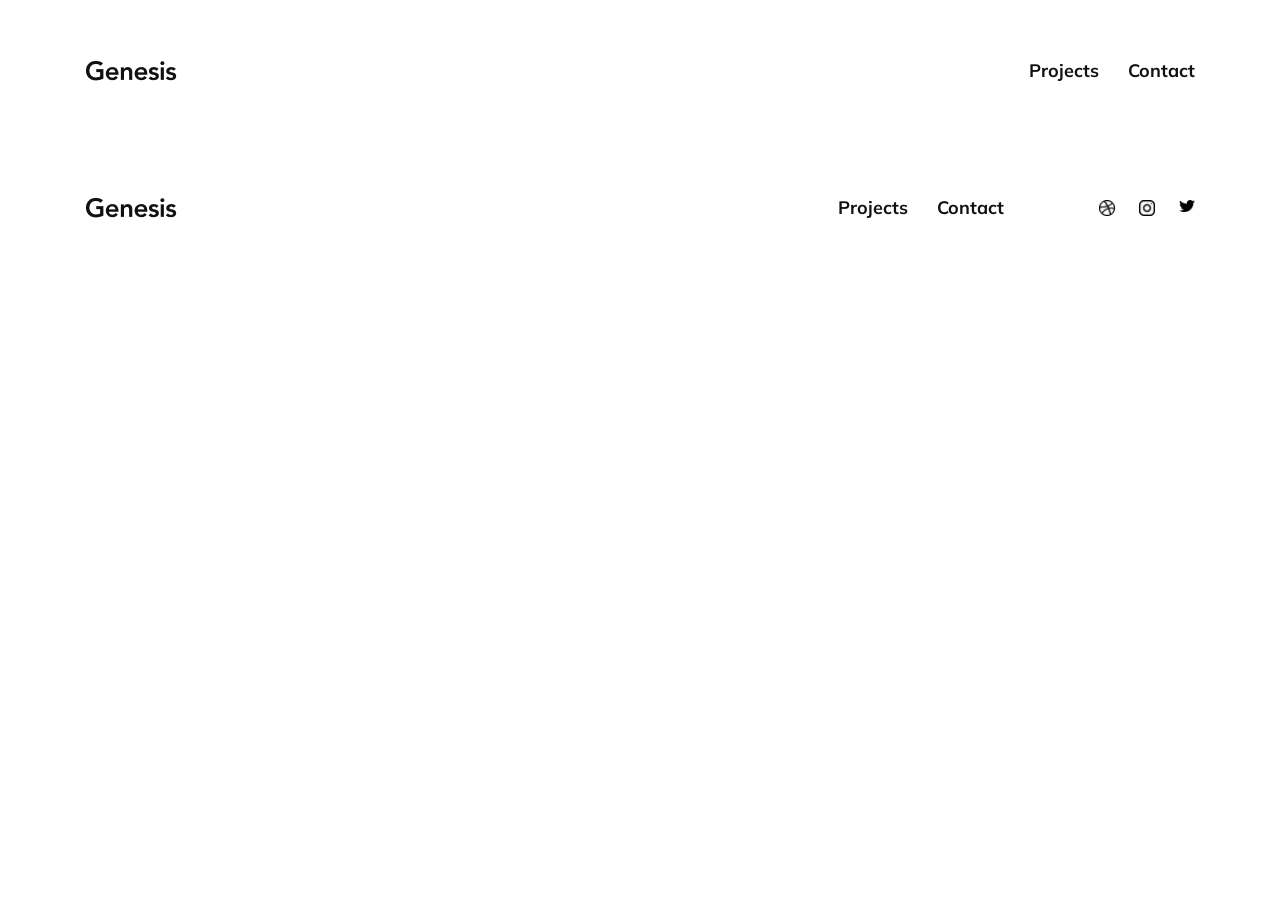
==== pages/contact.html @ fdd03f2b "set up the contact page" ====
<!DOCTYPE html>
<html lang="en">
<head>
  <meta charset="UTF-8">
  <meta name="viewport" content="width=device-width, initial-scale=1.0">
  <title>Contact</title>
  <link rel="stylesheet" href="../styles/normalize.css">
  <link href="https://fonts.googleapis.com/css2?family=Mulish:ital,wght@0,200..1000;1,200..1000&display=swap" rel="stylesheet">
  <link rel="stylesheet" href="../styles/index.css">
</head>
<body>

  <header class="header">
    <a class="header_logo" href="../index.html">
      <img src="../images/Logo.png" alt="Genesis">
    </a>
    <nav class="nav">
      <ul class="nav_list">
        <li class="nav_li"><a class="nav_link" href="project.html">Projects</a></li>
        <li class="nav_li"><a class="nav_link" href="contact.html">Contact</a></li>
      </ul>
    </nav>
  </header>

  <main>
    

  </main>

  <footer class="footer">
    <a class="footer_logo" href="../index.html">
      <img src="../images/Logo.png" alt="Genesis">
    </a>
    <div class="footer_right">
      <nav class="nav">
        <ul class="nav_list">
          <li class="nav_li"><a class="nav_link" href="project.html">Projects</a></li>
          <li class="nav_li"><a class="nav_link" href="contact.html">Contact</a></li>
        </ul>
      </nav>
      <ul class="footer_social">
        <li><a href="#"><img src="../images/dribbble.png" alt="Dribbble"></a></li>
        <li><a href="#"><img src="../images/instagram.png" alt="Instagram"></a></li>
        <li><a href="#"><img src="../images/twitter.png" alt="Twitter"></a></li>
      </ul>
    </div>
  </footer>

</body>
</html>
---- styles/index.css ----
.header{color:#111111;display:-webkit-box;display:-ms-flexbox;display:flex;-webkit-box-pack:justify;-ms-flex-pack:justify;justify-content:space-between;-webkit-box-align:center;-ms-flex-align:center;align-items:center;padding-top:61px}.header_logo{color:#111111;text-decoration:none}img{display:block}.nav_list{display:-webkit-box;display:-ms-flexbox;display:flex;gap:29px;list-style:none;margin:0;padding:0}.nav_link{color:#111111;text-decoration:none;font-size:18px;font-weight:700}.hero{display:-webkit-box;display:-ms-flexbox;display:flex;-webkit-box-pack:justify;-ms-flex-pack:justify;justify-content:space-between;-webkit-box-align:end;-ms-flex-align:end;align-items:flex-end;padding-top:96px}.hero_label{color:#4a4ff2;font-size:22px;font-weight:700}.hero_title{font-size:40px;font-weight:700;line-height:60px;max-width:635px;margin:0}.hero_highlight{color:#4a4ff2}.hero_quote{display:-webkit-box;display:-ms-flexbox;display:flex;-webkit-box-orient:vertical;-webkit-box-direction:normal;-ms-flex-direction:column;flex-direction:column;gap:9px;margin-right:73px;margin-bottom:10px}.hero_line{width:30px;height:1px;background:#111111;opacity:0.6}.hero_quoteText{font-size:18px;font-style:italic;opacity:0.6;margin:0}.grid__position{padding-top:144px}.grid__container{width:100%;height:1960px;display:-ms-grid;display:grid;-ms-grid-columns:1fr 20px 1fr 20px 1fr 20px 1fr 20px 1fr 20px 1fr 20px 1fr 20px 1fr 20px 1fr;grid-template-columns:repeat(9,1fr);-ms-grid-rows:1fr 20px 1fr 20px 1fr 20px 1fr 20px 1fr 20px 1fr 20px 1fr 20px 1fr 20px 1fr 20px 1fr 20px 1fr 20px 1fr 20px 1fr 20px 1fr 20px 1fr 20px 1fr 20px 1fr 20px 1fr 20px 1fr 20px 1fr 20px 1fr 20px 1fr 20px 1fr 20px 1fr 20px 1fr 20px 1fr 20px 1fr 20px 1fr 20px 1fr 20px 1fr 20px 1fr 20px 1fr;grid-template-rows:repeat(32,1fr);grid-gap:20px}.grid__container>:first-child{-ms-grid-row:1;-ms-grid-column:1}.grid__container>:nth-child(2){-ms-grid-row:1;-ms-grid-column:3}.grid__container>:nth-child(3){-ms-grid-row:1;-ms-grid-column:5}.grid__container>:nth-child(4){-ms-grid-row:1;-ms-grid-column:7}.grid__container>:nth-child(5){-ms-grid-row:1;-ms-grid-column:9}.grid__container>:nth-child(6){-ms-grid-row:1;-ms-grid-column:11}.grid__container>:nth-child(7){-ms-grid-row:1;-ms-grid-column:13}.grid__container>:nth-child(8){-ms-grid-row:1;-ms-grid-column:15}.grid__container>:nth-child(9){-ms-grid-row:1;-ms-grid-column:17}.grid__container>:nth-child(10){-ms-grid-row:3;-ms-grid-column:1}.grid__container>:nth-child(11){-ms-grid-row:3;-ms-grid-column:3}.grid__container>:nth-child(12){-ms-grid-row:3;-ms-grid-column:5}.grid__container>:nth-child(13){-ms-grid-row:3;-ms-grid-column:7}.grid__container>:nth-child(14){-ms-grid-row:3;-ms-grid-column:9}.grid__container>:nth-child(15){-ms-grid-row:3;-ms-grid-column:11}.grid__container>:nth-child(16){-ms-grid-row:3;-ms-grid-column:13}.grid__container>:nth-child(17){-ms-grid-row:3;-ms-grid-column:15}.grid__container>:nth-child(18){-ms-grid-row:3;-ms-grid-column:17}.grid__container>:nth-child(19){-ms-grid-row:5;-ms-grid-column:1}.grid__container>:nth-child(20){-ms-grid-row:5;-ms-grid-column:3}.grid__container>:nth-child(21){-ms-grid-row:5;-ms-grid-column:5}.grid__container>:nth-child(22){-ms-grid-row:5;-ms-grid-column:7}.grid__container>:nth-child(23){-ms-grid-row:5;-ms-grid-column:9}.grid__container>:nth-child(24){-ms-grid-row:5;-ms-grid-column:11}.grid__container>:nth-child(25){-ms-grid-row:5;-ms-grid-column:13}.grid__container>:nth-child(26){-ms-grid-row:5;-ms-grid-column:15}.grid__container>:nth-child(27){-ms-grid-row:5;-ms-grid-column:17}.grid__container>:nth-child(28){-ms-grid-row:7;-ms-grid-column:1}.grid__container>:nth-child(29){-ms-grid-row:7;-ms-grid-column:3}.grid__container>:nth-child(30){-ms-grid-row:7;-ms-grid-column:5}.grid__container>:nth-child(31){-ms-grid-row:7;-ms-grid-column:7}.grid__container>:nth-child(32){-ms-grid-row:7;-ms-grid-column:9}.grid__container>:nth-child(33){-ms-grid-row:7;-ms-grid-column:11}.grid__container>:nth-child(34){-ms-grid-row:7;-ms-grid-column:13}.grid__container>:nth-child(35){-ms-grid-row:7;-ms-grid-column:15}.grid__container>:nth-child(36){-ms-grid-row:7;-ms-grid-column:17}.grid__container>:nth-child(37){-ms-grid-row:9;-ms-grid-column:1}.grid__container>:nth-child(38){-ms-grid-row:9;-ms-grid-column:3}.grid__container>:nth-child(39){-ms-grid-row:9;-ms-grid-column:5}.grid__container>:nth-child(40){-ms-grid-row:9;-ms-grid-column:7}.grid__container>:nth-child(41){-ms-grid-row:9;-ms-grid-column:9}.grid__container>:nth-child(42){-ms-grid-row:9;-ms-grid-column:11}.grid__container>:nth-child(43){-ms-grid-row:9;-ms-grid-column:13}.grid__container>:nth-child(44){-ms-grid-row:9;-ms-grid-column:15}.grid__container>:nth-child(45){-ms-grid-row:9;-ms-grid-column:17}.grid__container>:nth-child(46){-ms-grid-row:11;-ms-grid-column:1}.grid__container>:nth-child(47){-ms-grid-row:11;-ms-grid-column:3}.grid__container>:nth-child(48){-ms-grid-row:11;-ms-grid-column:5}.grid__container>:nth-child(49){-ms-grid-row:11;-ms-grid-column:7}.grid__container>:nth-child(50){-ms-grid-row:11;-ms-grid-column:9}.grid__container>:nth-child(51){-ms-grid-row:11;-ms-grid-column:11}.grid__container>:nth-child(52){-ms-grid-row:11;-ms-grid-column:13}.grid__container>:nth-child(53){-ms-grid-row:11;-ms-grid-column:15}.grid__container>:nth-child(54){-ms-grid-row:11;-ms-grid-column:17}.grid__container>:nth-child(55){-ms-grid-row:13;-ms-grid-column:1}.grid__container>:nth-child(56){-ms-grid-row:13;-ms-grid-column:3}.grid__container>:nth-child(57){-ms-grid-row:13;-ms-grid-column:5}.grid__container>:nth-child(58){-ms-grid-row:13;-ms-grid-column:7}.grid__container>:nth-child(59){-ms-grid-row:13;-ms-grid-column:9}.grid__container>:nth-child(60){-ms-grid-row:13;-ms-grid-column:11}.grid__container>:nth-child(61){-ms-grid-row:13;-ms-grid-column:13}.grid__container>:nth-child(62){-ms-grid-row:13;-ms-grid-column:15}.grid__container>:nth-child(63){-ms-grid-row:13;-ms-grid-column:17}.grid__container>:nth-child(64){-ms-grid-row:15;-ms-grid-column:1}.grid__container>:nth-child(65){-ms-grid-row:15;-ms-grid-column:3}.grid__container>:nth-child(66){-ms-grid-row:15;-ms-grid-column:5}.grid__container>:nth-child(67){-ms-grid-row:15;-ms-grid-column:7}.grid__container>:nth-child(68){-ms-grid-row:15;-ms-grid-column:9}.grid__container>:nth-child(69){-ms-grid-row:15;-ms-grid-column:11}.grid__container>:nth-child(70){-ms-grid-row:15;-ms-grid-column:13}.grid__container>:nth-child(71){-ms-grid-row:15;-ms-grid-column:15}.grid__container>:nth-child(72){-ms-grid-row:15;-ms-grid-column:17}.grid__container>:nth-child(73){-ms-grid-row:17;-ms-grid-column:1}.grid__container>:nth-child(74){-ms-grid-row:17;-ms-grid-column:3}.grid__container>:nth-child(75){-ms-grid-row:17;-ms-grid-column:5}.grid__container>:nth-child(76){-ms-grid-row:17;-ms-grid-column:7}.grid__container>:nth-child(77){-ms-grid-row:17;-ms-grid-column:9}.grid__container>:nth-child(78){-ms-grid-row:17;-ms-grid-column:11}.grid__container>:nth-child(79){-ms-grid-row:17;-ms-grid-column:13}.grid__container>:nth-child(80){-ms-grid-row:17;-ms-grid-column:15}.grid__container>:nth-child(81){-ms-grid-row:17;-ms-grid-column:17}.grid__container>:nth-child(82){-ms-grid-row:19;-ms-grid-column:1}.grid__container>:nth-child(83){-ms-grid-row:19;-ms-grid-column:3}.grid__container>:nth-child(84){-ms-grid-row:19;-ms-grid-column:5}.grid__container>:nth-child(85){-ms-grid-row:19;-ms-grid-column:7}.grid__container>:nth-child(86){-ms-grid-row:19;-ms-grid-column:9}.grid__container>:nth-child(87){-ms-grid-row:19;-ms-grid-column:11}.grid__container>:nth-child(88){-ms-grid-row:19;-ms-grid-column:13}.grid__container>:nth-child(89){-ms-grid-row:19;-ms-grid-column:15}.grid__container>:nth-child(90){-ms-grid-row:19;-ms-grid-column:17}.grid__container>:nth-child(91){-ms-grid-row:21;-ms-grid-column:1}.grid__container>:nth-child(92){-ms-grid-row:21;-ms-grid-column:3}.grid__container>:nth-child(93){-ms-grid-row:21;-ms-grid-column:5}.grid__container>:nth-child(94){-ms-grid-row:21;-ms-grid-column:7}.grid__container>:nth-child(95){-ms-grid-row:21;-ms-grid-column:9}.grid__container>:nth-child(96){-ms-grid-row:21;-ms-grid-column:11}.grid__container>:nth-child(97){-ms-grid-row:21;-ms-grid-column:13}.grid__container>:nth-child(98){-ms-grid-row:21;-ms-grid-column:15}.grid__container>:nth-child(99){-ms-grid-row:21;-ms-grid-column:17}.grid__container>:nth-child(100){-ms-grid-row:23;-ms-grid-column:1}.grid__container>:nth-child(101){-ms-grid-row:23;-ms-grid-column:3}.grid__container>:nth-child(102){-ms-grid-row:23;-ms-grid-column:5}.grid__container>:nth-child(103){-ms-grid-row:23;-ms-grid-column:7}.grid__container>:nth-child(104){-ms-grid-row:23;-ms-grid-column:9}.grid__container>:nth-child(105){-ms-grid-row:23;-ms-grid-column:11}.grid__container>:nth-child(106){-ms-grid-row:23;-ms-grid-column:13}.grid__container>:nth-child(107){-ms-grid-row:23;-ms-grid-column:15}.grid__container>:nth-child(108){-ms-grid-row:23;-ms-grid-column:17}.grid__container>:nth-child(109){-ms-grid-row:25;-ms-grid-column:1}.grid__container>:nth-child(110){-ms-grid-row:25;-ms-grid-column:3}.grid__container>:nth-child(111){-ms-grid-row:25;-ms-grid-column:5}.grid__container>:nth-child(112){-ms-grid-row:25;-ms-grid-column:7}.grid__container>:nth-child(113){-ms-grid-row:25;-ms-grid-column:9}.grid__container>:nth-child(114){-ms-grid-row:25;-ms-grid-column:11}.grid__container>:nth-child(115){-ms-grid-row:25;-ms-grid-column:13}.grid__container>:nth-child(116){-ms-grid-row:25;-ms-grid-column:15}.grid__container>:nth-child(117){-ms-grid-row:25;-ms-grid-column:17}.grid__container>:nth-child(118){-ms-grid-row:27;-ms-grid-column:1}.grid__container>:nth-child(119){-ms-grid-row:27;-ms-grid-column:3}.grid__container>:nth-child(120){-ms-grid-row:27;-ms-grid-column:5}.grid__container>:nth-child(121){-ms-grid-row:27;-ms-grid-column:7}.grid__container>:nth-child(122){-ms-grid-row:27;-ms-grid-column:9}.grid__container>:nth-child(123){-ms-grid-row:27;-ms-grid-column:11}.grid__container>:nth-child(124){-ms-grid-row:27;-ms-grid-column:13}.grid__container>:nth-child(125){-ms-grid-row:27;-ms-grid-column:15}.grid__container>:nth-child(126){-ms-grid-row:27;-ms-grid-column:17}.grid__container>:nth-child(127){-ms-grid-row:29;-ms-grid-column:1}.grid__container>:nth-child(128){-ms-grid-row:29;-ms-grid-column:3}.grid__container>:nth-child(129){-ms-grid-row:29;-ms-grid-column:5}.grid__container>:nth-child(130){-ms-grid-row:29;-ms-grid-column:7}.grid__container>:nth-child(131){-ms-grid-row:29;-ms-grid-column:9}.grid__container>:nth-child(132){-ms-grid-row:29;-ms-grid-column:11}.grid__container>:nth-child(133){-ms-grid-row:29;-ms-grid-column:13}.grid__container>:nth-child(134){-ms-grid-row:29;-ms-grid-column:15}.grid__container>:nth-child(135){-ms-grid-row:29;-ms-grid-column:17}.grid__container>:nth-child(136){-ms-grid-row:31;-ms-grid-column:1}.grid__container>:nth-child(137){-ms-grid-row:31;-ms-grid-column:3}.grid__container>:nth-child(138){-ms-grid-row:31;-ms-grid-column:5}.grid__container>:nth-child(139){-ms-grid-row:31;-ms-grid-column:7}.grid__container>:nth-child(140){-ms-grid-row:31;-ms-grid-column:9}.grid__container>:nth-child(141){-ms-grid-row:31;-ms-grid-column:11}.grid__container>:nth-child(142){-ms-grid-row:31;-ms-grid-column:13}.grid__container>:nth-child(143){-ms-grid-row:31;-ms-grid-column:15}.grid__container>:nth-child(144){-ms-grid-row:31;-ms-grid-column:17}.grid__container>:nth-child(145){-ms-grid-row:33;-ms-grid-column:1}.grid__container>:nth-child(146){-ms-grid-row:33;-ms-grid-column:3}.grid__container>:nth-child(147){-ms-grid-row:33;-ms-grid-column:5}.grid__container>:nth-child(148){-ms-grid-row:33;-ms-grid-column:7}.grid__container>:nth-child(149){-ms-grid-row:33;-ms-grid-column:9}.grid__container>:nth-child(150){-ms-grid-row:33;-ms-grid-column:11}.grid__container>:nth-child(151){-ms-grid-row:33;-ms-grid-column:13}.grid__container>:nth-child(152){-ms-grid-row:33;-ms-grid-column:15}.grid__container>:nth-child(153){-ms-grid-row:33;-ms-grid-column:17}.grid__container>:nth-child(154){-ms-grid-row:35;-ms-grid-column:1}.grid__container>:nth-child(155){-ms-grid-row:35;-ms-grid-column:3}.grid__container>:nth-child(156){-ms-grid-row:35;-ms-grid-column:5}.grid__container>:nth-child(157){-ms-grid-row:35;-ms-grid-column:7}.grid__container>:nth-child(158){-ms-grid-row:35;-ms-grid-column:9}.grid__container>:nth-child(159){-ms-grid-row:35;-ms-grid-column:11}.grid__container>:nth-child(160){-ms-grid-row:35;-ms-grid-column:13}.grid__container>:nth-child(161){-ms-grid-row:35;-ms-grid-column:15}.grid__container>:nth-child(162){-ms-grid-row:35;-ms-grid-column:17}.grid__container>:nth-child(163){-ms-grid-row:37;-ms-grid-column:1}.grid__container>:nth-child(164){-ms-grid-row:37;-ms-grid-column:3}.grid__container>:nth-child(165){-ms-grid-row:37;-ms-grid-column:5}.grid__container>:nth-child(166){-ms-grid-row:37;-ms-grid-column:7}.grid__container>:nth-child(167){-ms-grid-row:37;-ms-grid-column:9}.grid__container>:nth-child(168){-ms-grid-row:37;-ms-grid-column:11}.grid__container>:nth-child(169){-ms-grid-row:37;-ms-grid-column:13}.grid__container>:nth-child(170){-ms-grid-row:37;-ms-grid-column:15}.grid__container>:nth-child(171){-ms-grid-row:37;-ms-grid-column:17}.grid__container>:nth-child(172){-ms-grid-row:39;-ms-grid-column:1}.grid__container>:nth-child(173){-ms-grid-row:39;-ms-grid-column:3}.grid__container>:nth-child(174){-ms-grid-row:39;-ms-grid-column:5}.grid__container>:nth-child(175){-ms-grid-row:39;-ms-grid-column:7}.grid__container>:nth-child(176){-ms-grid-row:39;-ms-grid-column:9}.grid__container>:nth-child(177){-ms-grid-row:39;-ms-grid-column:11}.grid__container>:nth-child(178){-ms-grid-row:39;-ms-grid-column:13}.grid__container>:nth-child(179){-ms-grid-row:39;-ms-grid-column:15}.grid__container>:nth-child(180){-ms-grid-row:39;-ms-grid-column:17}.grid__container>:nth-child(181){-ms-grid-row:41;-ms-grid-column:1}.grid__container>:nth-child(182){-ms-grid-row:41;-ms-grid-column:3}.grid__container>:nth-child(183){-ms-grid-row:41;-ms-grid-column:5}.grid__container>:nth-child(184){-ms-grid-row:41;-ms-grid-column:7}.grid__container>:nth-child(185){-ms-grid-row:41;-ms-grid-column:9}.grid__container>:nth-child(186){-ms-grid-row:41;-ms-grid-column:11}.grid__container>:nth-child(187){-ms-grid-row:41;-ms-grid-column:13}.grid__container>:nth-child(188){-ms-grid-row:41;-ms-grid-column:15}.grid__container>:nth-child(189){-ms-grid-row:41;-ms-grid-column:17}.grid__container>:nth-child(190){-ms-grid-row:43;-ms-grid-column:1}.grid__container>:nth-child(191){-ms-grid-row:43;-ms-grid-column:3}.grid__container>:nth-child(192){-ms-grid-row:43;-ms-grid-column:5}.grid__container>:nth-child(193){-ms-grid-row:43;-ms-grid-column:7}.grid__container>:nth-child(194){-ms-grid-row:43;-ms-grid-column:9}.grid__container>:nth-child(195){-ms-grid-row:43;-ms-grid-column:11}.grid__container>:nth-child(196){-ms-grid-row:43;-ms-grid-column:13}.grid__container>:nth-child(197){-ms-grid-row:43;-ms-grid-column:15}.grid__container>:nth-child(198){-ms-grid-row:43;-ms-grid-column:17}.grid__container>:nth-child(199){-ms-grid-row:45;-ms-grid-column:1}.grid__container>:nth-child(200){-ms-grid-row:45;-ms-grid-column:3}.grid__container>:nth-child(201){-ms-grid-row:45;-ms-grid-column:5}.grid__container>:nth-child(202){-ms-grid-row:45;-ms-grid-column:7}.grid__container>:nth-child(203){-ms-grid-row:45;-ms-grid-column:9}.grid__container>:nth-child(204){-ms-grid-row:45;-ms-grid-column:11}.grid__container>:nth-child(205){-ms-grid-row:45;-ms-grid-column:13}.grid__container>:nth-child(206){-ms-grid-row:45;-ms-grid-column:15}.grid__container>:nth-child(207){-ms-grid-row:45;-ms-grid-column:17}.grid__container>:nth-child(208){-ms-grid-row:47;-ms-grid-column:1}.grid__container>:nth-child(209){-ms-grid-row:47;-ms-grid-column:3}.grid__container>:nth-child(210){-ms-grid-row:47;-ms-grid-column:5}.grid__container>:nth-child(211){-ms-grid-row:47;-ms-grid-column:7}.grid__container>:nth-child(212){-ms-grid-row:47;-ms-grid-column:9}.grid__container>:nth-child(213){-ms-grid-row:47;-ms-grid-column:11}.grid__container>:nth-child(214){-ms-grid-row:47;-ms-grid-column:13}.grid__container>:nth-child(215){-ms-grid-row:47;-ms-grid-column:15}.grid__container>:nth-child(216){-ms-grid-row:47;-ms-grid-column:17}.grid__container>:nth-child(217){-ms-grid-row:49;-ms-grid-column:1}.grid__container>:nth-child(218){-ms-grid-row:49;-ms-grid-column:3}.grid__container>:nth-child(219){-ms-grid-row:49;-ms-grid-column:5}.grid__container>:nth-child(220){-ms-grid-row:49;-ms-grid-column:7}.grid__container>:nth-child(221){-ms-grid-row:49;-ms-grid-column:9}.grid__container>:nth-child(222){-ms-grid-row:49;-ms-grid-column:11}.grid__container>:nth-child(223){-ms-grid-row:49;-ms-grid-column:13}.grid__container>:nth-child(224){-ms-grid-row:49;-ms-grid-column:15}.grid__container>:nth-child(225){-ms-grid-row:49;-ms-grid-column:17}.grid__container>:nth-child(226){-ms-grid-row:51;-ms-grid-column:1}.grid__container>:nth-child(227){-ms-grid-row:51;-ms-grid-column:3}.grid__container>:nth-child(228){-ms-grid-row:51;-ms-grid-column:5}.grid__container>:nth-child(229){-ms-grid-row:51;-ms-grid-column:7}.grid__container>:nth-child(230){-ms-grid-row:51;-ms-grid-column:9}.grid__container>:nth-child(231){-ms-grid-row:51;-ms-grid-column:11}.grid__container>:nth-child(232){-ms-grid-row:51;-ms-grid-column:13}.grid__container>:nth-child(233){-ms-grid-row:51;-ms-grid-column:15}.grid__container>:nth-child(234){-ms-grid-row:51;-ms-grid-column:17}.grid__container>:nth-child(235){-ms-grid-row:53;-ms-grid-column:1}.grid__container>:nth-child(236){-ms-grid-row:53;-ms-grid-column:3}.grid__container>:nth-child(237){-ms-grid-row:53;-ms-grid-column:5}.grid__container>:nth-child(238){-ms-grid-row:53;-ms-grid-column:7}.grid__container>:nth-child(239){-ms-grid-row:53;-ms-grid-column:9}.grid__container>:nth-child(240){-ms-grid-row:53;-ms-grid-column:11}.grid__container>:nth-child(241){-ms-grid-row:53;-ms-grid-column:13}.grid__container>:nth-child(242){-ms-grid-row:53;-ms-grid-column:15}.grid__container>:nth-child(243){-ms-grid-row:53;-ms-grid-column:17}.grid__container>:nth-child(244){-ms-grid-row:55;-ms-grid-column:1}.grid__container>:nth-child(245){-ms-grid-row:55;-ms-grid-column:3}.grid__container>:nth-child(246){-ms-grid-row:55;-ms-grid-column:5}.grid__container>:nth-child(247){-ms-grid-row:55;-ms-grid-column:7}.grid__container>:nth-child(248){-ms-grid-row:55;-ms-grid-column:9}.grid__container>:nth-child(249){-ms-grid-row:55;-ms-grid-column:11}.grid__container>:nth-child(250){-ms-grid-row:55;-ms-grid-column:13}.grid__container>:nth-child(251){-ms-grid-row:55;-ms-grid-column:15}.grid__container>:nth-child(252){-ms-grid-row:55;-ms-grid-column:17}.grid__container>:nth-child(253){-ms-grid-row:57;-ms-grid-column:1}.grid__container>:nth-child(254){-ms-grid-row:57;-ms-grid-column:3}.grid__container>:nth-child(255){-ms-grid-row:57;-ms-grid-column:5}.grid__container>:nth-child(256){-ms-grid-row:57;-ms-grid-column:7}.grid__container>:nth-child(257){-ms-grid-row:57;-ms-grid-column:9}.grid__container>:nth-child(258){-ms-grid-row:57;-ms-grid-column:11}.grid__container>:nth-child(259){-ms-grid-row:57;-ms-grid-column:13}.grid__container>:nth-child(260){-ms-grid-row:57;-ms-grid-column:15}.grid__container>:nth-child(261){-ms-grid-row:57;-ms-grid-column:17}.grid__container>:nth-child(262){-ms-grid-row:59;-ms-grid-column:1}.grid__container>:nth-child(263){-ms-grid-row:59;-ms-grid-column:3}.grid__container>:nth-child(264){-ms-grid-row:59;-ms-grid-column:5}.grid__container>:nth-child(265){-ms-grid-row:59;-ms-grid-column:7}.grid__container>:nth-child(266){-ms-grid-row:59;-ms-grid-column:9}.grid__container>:nth-child(267){-ms-grid-row:59;-ms-grid-column:11}.grid__container>:nth-child(268){-ms-grid-row:59;-ms-grid-column:13}.grid__container>:nth-child(269){-ms-grid-row:59;-ms-grid-column:15}.grid__container>:nth-child(270){-ms-grid-row:59;-ms-grid-column:17}.grid__container>:nth-child(271){-ms-grid-row:61;-ms-grid-column:1}.grid__container>:nth-child(272){-ms-grid-row:61;-ms-grid-column:3}.grid__container>:nth-child(273){-ms-grid-row:61;-ms-grid-column:5}.grid__container>:nth-child(274){-ms-grid-row:61;-ms-grid-column:7}.grid__container>:nth-child(275){-ms-grid-row:61;-ms-grid-column:9}.grid__container>:nth-child(276){-ms-grid-row:61;-ms-grid-column:11}.grid__container>:nth-child(277){-ms-grid-row:61;-ms-grid-column:13}.grid__container>:nth-child(278){-ms-grid-row:61;-ms-grid-column:15}.grid__container>:nth-child(279){-ms-grid-row:61;-ms-grid-column:17}.grid__container>:nth-child(280){-ms-grid-row:63;-ms-grid-column:1}.grid__container>:nth-child(281){-ms-grid-row:63;-ms-grid-column:3}.grid__container>:nth-child(282){-ms-grid-row:63;-ms-grid-column:5}.grid__container>:nth-child(283){-ms-grid-row:63;-ms-grid-column:7}.grid__container>:nth-child(284){-ms-grid-row:63;-ms-grid-column:9}.grid__container>:nth-child(285){-ms-grid-row:63;-ms-grid-column:11}.grid__container>:nth-child(286){-ms-grid-row:63;-ms-grid-column:13}.grid__container>:nth-child(287){-ms-grid-row:63;-ms-grid-column:15}.grid__container>:nth-child(288){-ms-grid-row:63;-ms-grid-column:17}.grid__container img{width:100%;height:100%;-o-object-fit:cover;object-fit:cover}.grid__image-one{-ms-grid-row:1;-ms-grid-row-span:7;grid-row:1/8}.grid__image-two{-ms-grid-row:1;-ms-grid-row-span:6;grid-row:1/7}.grid__image-three{-ms-grid-row:1;-ms-grid-row-span:10;grid-row:1/11}.grid__image-four{-ms-grid-row:8;-ms-grid-row-span:8;grid-row:8/16}.grid__image-five{-ms-grid-row:7;-ms-grid-row-span:7;grid-row:7/14}.grid__image-six{-ms-grid-row:11;-ms-grid-row-span:7;grid-row:11/18}.grid__image-seven{-ms-grid-row:16;-ms-grid-row-span:8;grid-row:16/24}.grid__image-eight{-ms-grid-row:14;-ms-grid-row-span:9;grid-row:14/23}.grid__image-nine{-ms-grid-row:18;-ms-grid-row-span:9;grid-row:18/27}.grid__image-ten{-ms-grid-row:24;-ms-grid-row-span:9;grid-row:24/33}.grid__image-eleven{-ms-grid-row:23;-ms-grid-row-span:10;grid-row:23/33}.grid__image-twelve{-ms-grid-row:27;-ms-grid-row-span:6;grid-row:27/33}.column-left{-ms-grid-column:1;-ms-grid-column-span:3;grid-column:1/4}.column-middle{-ms-grid-column:4;-ms-grid-column-span:3;grid-column:4/7}.column-right{-ms-grid-column:7;-ms-grid-column-span:3;grid-column:7/10}.services{display:-webkit-box;display:-ms-flexbox;display:flex;-webkit-box-pack:justify;-ms-flex-pack:justify;justify-content:space-between;padding-top:91px}.services_title{max-width:635px;font-size:28px;font-weight:700;line-height:38px;margin:0}.services_lists{display:-webkit-box;display:-ms-flexbox;display:flex;gap:127px}.services_list{list-style:none;margin:0;padding:0}.services_list li{font-size:18px;line-height:38px;opacity:0.6}.awards{padding-top:101px;border-bottom:2px solid #d8d8d8}.awards_block{display:-webkit-box;display:-ms-flexbox;display:flex;border-top:2px solid #d8d8d8;padding-top:48px;padding-bottom:32px}.awards_site{width:357px;margin:0;font-size:22px;font-weight:700}.awards_items{-webkit-box-flex:1;-ms-flex:1;flex:1;display:-webkit-box;display:-ms-flexbox;display:flex;-webkit-box-orient:vertical;-webkit-box-direction:normal;-ms-flex-direction:column;flex-direction:column;gap:77px}.awards_item{display:-webkit-box;display:-ms-flexbox;display:flex;-webkit-box-pack:justify;-ms-flex-pack:justify;justify-content:space-between}.awards_category{width:214px;margin:0;font-weight:700}.awards_project{-webkit-box-flex:1;-ms-flex:1;flex:1}.awards_name{margin:0 0 8px}.awards_text{max-width:190px;margin:0;font-size:16px;opacity:0.6}.awards_year{margin:0}.footer{display:-webkit-box;display:-ms-flexbox;display:flex;-webkit-box-pack:justify;-ms-flex-pack:justify;justify-content:space-between;-webkit-box-align:center;-ms-flex-align:center;align-items:center;padding:116px 0 60px}.footer_right{display:-webkit-box;display:-ms-flexbox;display:flex;-webkit-box-align:center;-ms-flex-align:center;align-items:center;gap:95px}.footer_social{display:-webkit-box;display:-ms-flexbox;display:flex;gap:24px;list-style:none;margin:0;padding:0}.footer_social img{display:block;width:16px}.intro{display:-webkit-box;display:-ms-flexbox;display:flex;-webkit-box-pack:justify;-ms-flex-pack:justify;justify-content:space-between;padding-top:100px}.intro_text{max-width:475px}.intro_title{font-size:40px;font-weight:700;line-height:55px;margin:0 0 29px}.intro_paragraph{font-size:16px;line-height:26px;opacity:0.8;margin:0 0 61px}.intro_info{width:335px;list-style:none;margin:0;padding:0}.intro_row{display:-webkit-box;display:-ms-flexbox;display:flex;border-bottom:1px solid #d8d8d8;padding:18px 0}.intro_label{width:137px;-ms-flex-negative:0;flex-shrink:0;opacity:0.5}.intro_value{font-weight:700}.feature{padding-top:61px}.feature_img{display:block;width:100%;height:660px;-o-object-fit:cover;object-fit:cover}.feature_text{font-size:16px;line-height:26px;opacity:0.8;margin:45px 0 0}.related{display:-ms-grid;display:grid;-ms-grid-columns:1fr 30px 1fr 30px 1fr;grid-template-columns:repeat(3,1fr);gap:30px;padding-top:45px}.related_img{display:block;width:100%;height:400px;-o-object-fit:cover;object-fit:cover}body{font-family:"Mulish",sans-serif;color:#111111;max-width:1109px;margin:0 auto}
/*# sourceMappingURL=index.css.map */
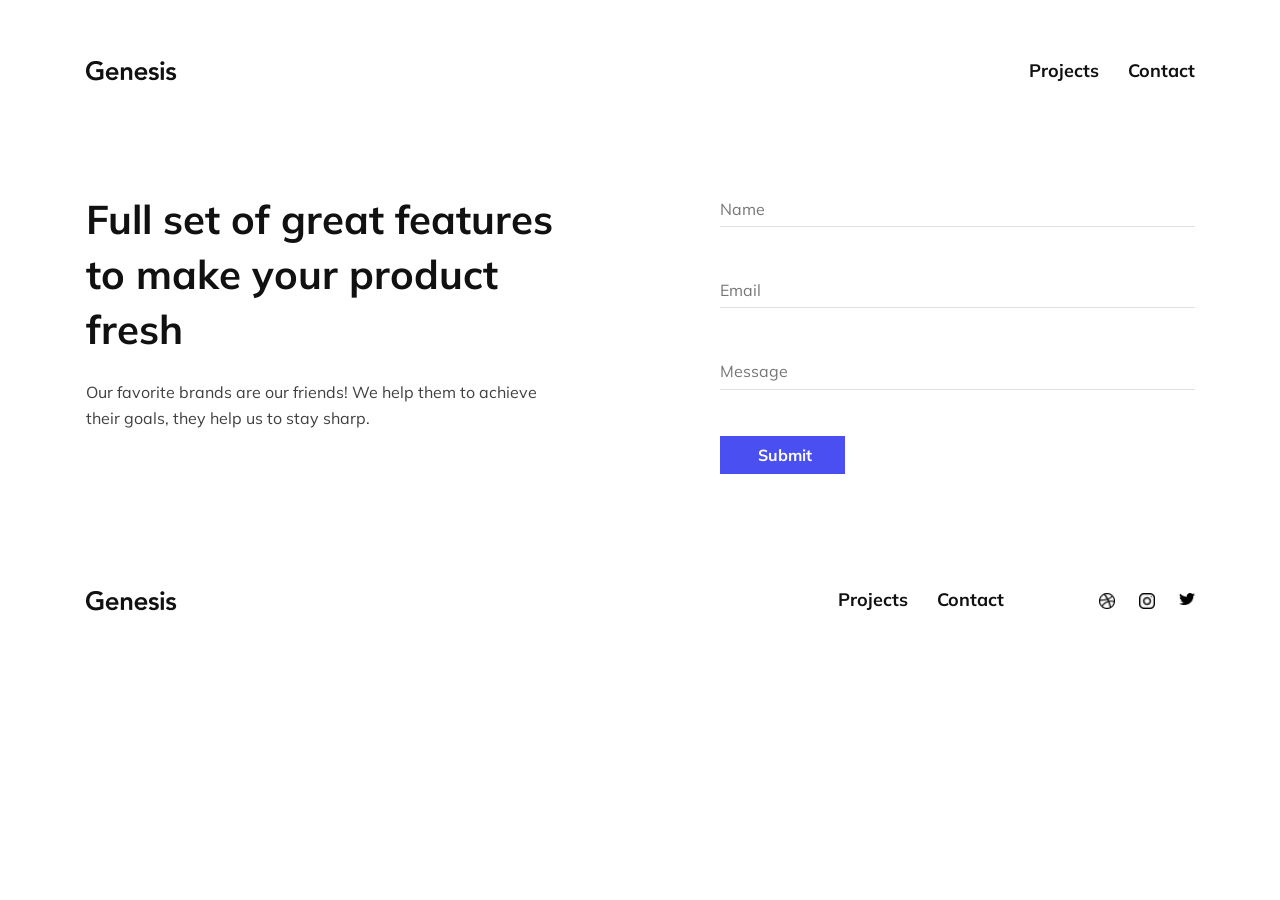
==== commit cd8078a9: "add contact form section" ====
--- a/pages/contact.html
+++ b/pages/contact.html
@@ -23,7 +23,19 @@
   </header>
 
   <main>
-    
+    <section class="contact">
+  <div class="contact_text">
+    <h1 class="contact_title">Full set of great features to make your product fresh</h1>
+    <p class="contact_paragraph">Our favorite brands are our friends! We help them to achieve their goals, they help us to stay sharp.</p>
+  </div>
+
+  <form class="contact_form">
+    <input class="contact_input" type="text" placeholder="Name" aria-label="Name">
+    <input class="contact_input" type="email" placeholder="Email" aria-label="Email">
+    <textarea class="contact_input" rows="1" placeholder="Message" aria-label="Message"></textarea>
+    <button class="contact_button" type="submit">Submit</button>
+  </form>
+</section>
 
   </main>
 
--- a/styles/index.css
+++ b/styles/index.css
@@ -1,2 +1,2 @@
-.header{color:#111111;display:-webkit-box;display:-ms-flexbox;display:flex;-webkit-box-pack:justify;-ms-flex-pack:justify;justify-content:space-between;-webkit-box-align:center;-ms-flex-align:center;align-items:center;padding-top:61px}.header_logo{color:#111111;text-decoration:none}img{display:block}.nav_list{display:-webkit-box;display:-ms-flexbox;display:flex;gap:29px;list-style:none;margin:0;padding:0}.nav_link{color:#111111;text-decoration:none;font-size:18px;font-weight:700}.hero{display:-webkit-box;display:-ms-flexbox;display:flex;-webkit-box-pack:justify;-ms-flex-pack:justify;justify-content:space-between;-webkit-box-align:end;-ms-flex-align:end;align-items:flex-end;padding-top:96px}.hero_label{color:#4a4ff2;font-size:22px;font-weight:700}.hero_title{font-size:40px;font-weight:700;line-height:60px;max-width:635px;margin:0}.hero_highlight{color:#4a4ff2}.hero_quote{display:-webkit-box;display:-ms-flexbox;display:flex;-webkit-box-orient:vertical;-webkit-box-direction:normal;-ms-flex-direction:column;flex-direction:column;gap:9px;margin-right:73px;margin-bottom:10px}.hero_line{width:30px;height:1px;background:#111111;opacity:0.6}.hero_quoteText{font-size:18px;font-style:italic;opacity:0.6;margin:0}.grid__position{padding-top:144px}.grid__container{width:100%;height:1960px;display:-ms-grid;display:grid;-ms-grid-columns:1fr 20px 1fr 20px 1fr 20px 1fr 20px 1fr 20px 1fr 20px 1fr 20px 1fr 20px 1fr;grid-template-columns:repeat(9,1fr);-ms-grid-rows:1fr 20px 1fr 20px 1fr 20px 1fr 20px 1fr 20px 1fr 20px 1fr 20px 1fr 20px 1fr 20px 1fr 20px 1fr 20px 1fr 20px 1fr 20px 1fr 20px 1fr 20px 1fr 20px 1fr 20px 1fr 20px 1fr 20px 1fr 20px 1fr 20px 1fr 20px 1fr 20px 1fr 20px 1fr 20px 1fr 20px 1fr 20px 1fr 20px 1fr 20px 1fr 20px 1fr 20px 1fr;grid-template-rows:repeat(32,1fr);grid-gap:20px}.grid__container>:first-child{-ms-grid-row:1;-ms-grid-column:1}.grid__container>:nth-child(2){-ms-grid-row:1;-ms-grid-column:3}.grid__container>:nth-child(3){-ms-grid-row:1;-ms-grid-column:5}.grid__container>:nth-child(4){-ms-grid-row:1;-ms-grid-column:7}.grid__container>:nth-child(5){-ms-grid-row:1;-ms-grid-column:9}.grid__container>:nth-child(6){-ms-grid-row:1;-ms-grid-column:11}.grid__container>:nth-child(7){-ms-grid-row:1;-ms-grid-column:13}.grid__container>:nth-child(8){-ms-grid-row:1;-ms-grid-column:15}.grid__container>:nth-child(9){-ms-grid-row:1;-ms-grid-column:17}.grid__container>:nth-child(10){-ms-grid-row:3;-ms-grid-column:1}.grid__container>:nth-child(11){-ms-grid-row:3;-ms-grid-column:3}.grid__container>:nth-child(12){-ms-grid-row:3;-ms-grid-column:5}.grid__container>:nth-child(13){-ms-grid-row:3;-ms-grid-column:7}.grid__container>:nth-child(14){-ms-grid-row:3;-ms-grid-column:9}.grid__container>:nth-child(15){-ms-grid-row:3;-ms-grid-column:11}.grid__container>:nth-child(16){-ms-grid-row:3;-ms-grid-column:13}.grid__container>:nth-child(17){-ms-grid-row:3;-ms-grid-column:15}.grid__container>:nth-child(18){-ms-grid-row:3;-ms-grid-column:17}.grid__container>:nth-child(19){-ms-grid-row:5;-ms-grid-column:1}.grid__container>:nth-child(20){-ms-grid-row:5;-ms-grid-column:3}.grid__container>:nth-child(21){-ms-grid-row:5;-ms-grid-column:5}.grid__container>:nth-child(22){-ms-grid-row:5;-ms-grid-column:7}.grid__container>:nth-child(23){-ms-grid-row:5;-ms-grid-column:9}.grid__container>:nth-child(24){-ms-grid-row:5;-ms-grid-column:11}.grid__container>:nth-child(25){-ms-grid-row:5;-ms-grid-column:13}.grid__container>:nth-child(26){-ms-grid-row:5;-ms-grid-column:15}.grid__container>:nth-child(27){-ms-grid-row:5;-ms-grid-column:17}.grid__container>:nth-child(28){-ms-grid-row:7;-ms-grid-column:1}.grid__container>:nth-child(29){-ms-grid-row:7;-ms-grid-column:3}.grid__container>:nth-child(30){-ms-grid-row:7;-ms-grid-column:5}.grid__container>:nth-child(31){-ms-grid-row:7;-ms-grid-column:7}.grid__container>:nth-child(32){-ms-grid-row:7;-ms-grid-column:9}.grid__container>:nth-child(33){-ms-grid-row:7;-ms-grid-column:11}.grid__container>:nth-child(34){-ms-grid-row:7;-ms-grid-column:13}.grid__container>:nth-child(35){-ms-grid-row:7;-ms-grid-column:15}.grid__container>:nth-child(36){-ms-grid-row:7;-ms-grid-column:17}.grid__container>:nth-child(37){-ms-grid-row:9;-ms-grid-column:1}.grid__container>:nth-child(38){-ms-grid-row:9;-ms-grid-column:3}.grid__container>:nth-child(39){-ms-grid-row:9;-ms-grid-column:5}.grid__container>:nth-child(40){-ms-grid-row:9;-ms-grid-column:7}.grid__container>:nth-child(41){-ms-grid-row:9;-ms-grid-column:9}.grid__container>:nth-child(42){-ms-grid-row:9;-ms-grid-column:11}.grid__container>:nth-child(43){-ms-grid-row:9;-ms-grid-column:13}.grid__container>:nth-child(44){-ms-grid-row:9;-ms-grid-column:15}.grid__container>:nth-child(45){-ms-grid-row:9;-ms-grid-column:17}.grid__container>:nth-child(46){-ms-grid-row:11;-ms-grid-column:1}.grid__container>:nth-child(47){-ms-grid-row:11;-ms-grid-column:3}.grid__container>:nth-child(48){-ms-grid-row:11;-ms-grid-column:5}.grid__container>:nth-child(49){-ms-grid-row:11;-ms-grid-column:7}.grid__container>:nth-child(50){-ms-grid-row:11;-ms-grid-column:9}.grid__container>:nth-child(51){-ms-grid-row:11;-ms-grid-column:11}.grid__container>:nth-child(52){-ms-grid-row:11;-ms-grid-column:13}.grid__container>:nth-child(53){-ms-grid-row:11;-ms-grid-column:15}.grid__container>:nth-child(54){-ms-grid-row:11;-ms-grid-column:17}.grid__container>:nth-child(55){-ms-grid-row:13;-ms-grid-column:1}.grid__container>:nth-child(56){-ms-grid-row:13;-ms-grid-column:3}.grid__container>:nth-child(57){-ms-grid-row:13;-ms-grid-column:5}.grid__container>:nth-child(58){-ms-grid-row:13;-ms-grid-column:7}.grid__container>:nth-child(59){-ms-grid-row:13;-ms-grid-column:9}.grid__container>:nth-child(60){-ms-grid-row:13;-ms-grid-column:11}.grid__container>:nth-child(61){-ms-grid-row:13;-ms-grid-column:13}.grid__container>:nth-child(62){-ms-grid-row:13;-ms-grid-column:15}.grid__container>:nth-child(63){-ms-grid-row:13;-ms-grid-column:17}.grid__container>:nth-child(64){-ms-grid-row:15;-ms-grid-column:1}.grid__container>:nth-child(65){-ms-grid-row:15;-ms-grid-column:3}.grid__container>:nth-child(66){-ms-grid-row:15;-ms-grid-column:5}.grid__container>:nth-child(67){-ms-grid-row:15;-ms-grid-column:7}.grid__container>:nth-child(68){-ms-grid-row:15;-ms-grid-column:9}.grid__container>:nth-child(69){-ms-grid-row:15;-ms-grid-column:11}.grid__container>:nth-child(70){-ms-grid-row:15;-ms-grid-column:13}.grid__container>:nth-child(71){-ms-grid-row:15;-ms-grid-column:15}.grid__container>:nth-child(72){-ms-grid-row:15;-ms-grid-column:17}.grid__container>:nth-child(73){-ms-grid-row:17;-ms-grid-column:1}.grid__container>:nth-child(74){-ms-grid-row:17;-ms-grid-column:3}.grid__container>:nth-child(75){-ms-grid-row:17;-ms-grid-column:5}.grid__container>:nth-child(76){-ms-grid-row:17;-ms-grid-column:7}.grid__container>:nth-child(77){-ms-grid-row:17;-ms-grid-column:9}.grid__container>:nth-child(78){-ms-grid-row:17;-ms-grid-column:11}.grid__container>:nth-child(79){-ms-grid-row:17;-ms-grid-column:13}.grid__container>:nth-child(80){-ms-grid-row:17;-ms-grid-column:15}.grid__container>:nth-child(81){-ms-grid-row:17;-ms-grid-column:17}.grid__container>:nth-child(82){-ms-grid-row:19;-ms-grid-column:1}.grid__container>:nth-child(83){-ms-grid-row:19;-ms-grid-column:3}.grid__container>:nth-child(84){-ms-grid-row:19;-ms-grid-column:5}.grid__container>:nth-child(85){-ms-grid-row:19;-ms-grid-column:7}.grid__container>:nth-child(86){-ms-grid-row:19;-ms-grid-column:9}.grid__container>:nth-child(87){-ms-grid-row:19;-ms-grid-column:11}.grid__container>:nth-child(88){-ms-grid-row:19;-ms-grid-column:13}.grid__container>:nth-child(89){-ms-grid-row:19;-ms-grid-column:15}.grid__container>:nth-child(90){-ms-grid-row:19;-ms-grid-column:17}.grid__container>:nth-child(91){-ms-grid-row:21;-ms-grid-column:1}.grid__container>:nth-child(92){-ms-grid-row:21;-ms-grid-column:3}.grid__container>:nth-child(93){-ms-grid-row:21;-ms-grid-column:5}.grid__container>:nth-child(94){-ms-grid-row:21;-ms-grid-column:7}.grid__container>:nth-child(95){-ms-grid-row:21;-ms-grid-column:9}.grid__container>:nth-child(96){-ms-grid-row:21;-ms-grid-column:11}.grid__container>:nth-child(97){-ms-grid-row:21;-ms-grid-column:13}.grid__container>:nth-child(98){-ms-grid-row:21;-ms-grid-column:15}.grid__container>:nth-child(99){-ms-grid-row:21;-ms-grid-column:17}.grid__container>:nth-child(100){-ms-grid-row:23;-ms-grid-column:1}.grid__container>:nth-child(101){-ms-grid-row:23;-ms-grid-column:3}.grid__container>:nth-child(102){-ms-grid-row:23;-ms-grid-column:5}.grid__container>:nth-child(103){-ms-grid-row:23;-ms-grid-column:7}.grid__container>:nth-child(104){-ms-grid-row:23;-ms-grid-column:9}.grid__container>:nth-child(105){-ms-grid-row:23;-ms-grid-column:11}.grid__container>:nth-child(106){-ms-grid-row:23;-ms-grid-column:13}.grid__container>:nth-child(107){-ms-grid-row:23;-ms-grid-column:15}.grid__container>:nth-child(108){-ms-grid-row:23;-ms-grid-column:17}.grid__container>:nth-child(109){-ms-grid-row:25;-ms-grid-column:1}.grid__container>:nth-child(110){-ms-grid-row:25;-ms-grid-column:3}.grid__container>:nth-child(111){-ms-grid-row:25;-ms-grid-column:5}.grid__container>:nth-child(112){-ms-grid-row:25;-ms-grid-column:7}.grid__container>:nth-child(113){-ms-grid-row:25;-ms-grid-column:9}.grid__container>:nth-child(114){-ms-grid-row:25;-ms-grid-column:11}.grid__container>:nth-child(115){-ms-grid-row:25;-ms-grid-column:13}.grid__container>:nth-child(116){-ms-grid-row:25;-ms-grid-column:15}.grid__container>:nth-child(117){-ms-grid-row:25;-ms-grid-column:17}.grid__container>:nth-child(118){-ms-grid-row:27;-ms-grid-column:1}.grid__container>:nth-child(119){-ms-grid-row:27;-ms-grid-column:3}.grid__container>:nth-child(120){-ms-grid-row:27;-ms-grid-column:5}.grid__container>:nth-child(121){-ms-grid-row:27;-ms-grid-column:7}.grid__container>:nth-child(122){-ms-grid-row:27;-ms-grid-column:9}.grid__container>:nth-child(123){-ms-grid-row:27;-ms-grid-column:11}.grid__container>:nth-child(124){-ms-grid-row:27;-ms-grid-column:13}.grid__container>:nth-child(125){-ms-grid-row:27;-ms-grid-column:15}.grid__container>:nth-child(126){-ms-grid-row:27;-ms-grid-column:17}.grid__container>:nth-child(127){-ms-grid-row:29;-ms-grid-column:1}.grid__container>:nth-child(128){-ms-grid-row:29;-ms-grid-column:3}.grid__container>:nth-child(129){-ms-grid-row:29;-ms-grid-column:5}.grid__container>:nth-child(130){-ms-grid-row:29;-ms-grid-column:7}.grid__container>:nth-child(131){-ms-grid-row:29;-ms-grid-column:9}.grid__container>:nth-child(132){-ms-grid-row:29;-ms-grid-column:11}.grid__container>:nth-child(133){-ms-grid-row:29;-ms-grid-column:13}.grid__container>:nth-child(134){-ms-grid-row:29;-ms-grid-column:15}.grid__container>:nth-child(135){-ms-grid-row:29;-ms-grid-column:17}.grid__container>:nth-child(136){-ms-grid-row:31;-ms-grid-column:1}.grid__container>:nth-child(137){-ms-grid-row:31;-ms-grid-column:3}.grid__container>:nth-child(138){-ms-grid-row:31;-ms-grid-column:5}.grid__container>:nth-child(139){-ms-grid-row:31;-ms-grid-column:7}.grid__container>:nth-child(140){-ms-grid-row:31;-ms-grid-column:9}.grid__container>:nth-child(141){-ms-grid-row:31;-ms-grid-column:11}.grid__container>:nth-child(142){-ms-grid-row:31;-ms-grid-column:13}.grid__container>:nth-child(143){-ms-grid-row:31;-ms-grid-column:15}.grid__container>:nth-child(144){-ms-grid-row:31;-ms-grid-column:17}.grid__container>:nth-child(145){-ms-grid-row:33;-ms-grid-column:1}.grid__container>:nth-child(146){-ms-grid-row:33;-ms-grid-column:3}.grid__container>:nth-child(147){-ms-grid-row:33;-ms-grid-column:5}.grid__container>:nth-child(148){-ms-grid-row:33;-ms-grid-column:7}.grid__container>:nth-child(149){-ms-grid-row:33;-ms-grid-column:9}.grid__container>:nth-child(150){-ms-grid-row:33;-ms-grid-column:11}.grid__container>:nth-child(151){-ms-grid-row:33;-ms-grid-column:13}.grid__container>:nth-child(152){-ms-grid-row:33;-ms-grid-column:15}.grid__container>:nth-child(153){-ms-grid-row:33;-ms-grid-column:17}.grid__container>:nth-child(154){-ms-grid-row:35;-ms-grid-column:1}.grid__container>:nth-child(155){-ms-grid-row:35;-ms-grid-column:3}.grid__container>:nth-child(156){-ms-grid-row:35;-ms-grid-column:5}.grid__container>:nth-child(157){-ms-grid-row:35;-ms-grid-column:7}.grid__container>:nth-child(158){-ms-grid-row:35;-ms-grid-column:9}.grid__container>:nth-child(159){-ms-grid-row:35;-ms-grid-column:11}.grid__container>:nth-child(160){-ms-grid-row:35;-ms-grid-column:13}.grid__container>:nth-child(161){-ms-grid-row:35;-ms-grid-column:15}.grid__container>:nth-child(162){-ms-grid-row:35;-ms-grid-column:17}.grid__container>:nth-child(163){-ms-grid-row:37;-ms-grid-column:1}.grid__container>:nth-child(164){-ms-grid-row:37;-ms-grid-column:3}.grid__container>:nth-child(165){-ms-grid-row:37;-ms-grid-column:5}.grid__container>:nth-child(166){-ms-grid-row:37;-ms-grid-column:7}.grid__container>:nth-child(167){-ms-grid-row:37;-ms-grid-column:9}.grid__container>:nth-child(168){-ms-grid-row:37;-ms-grid-column:11}.grid__container>:nth-child(169){-ms-grid-row:37;-ms-grid-column:13}.grid__container>:nth-child(170){-ms-grid-row:37;-ms-grid-column:15}.grid__container>:nth-child(171){-ms-grid-row:37;-ms-grid-column:17}.grid__container>:nth-child(172){-ms-grid-row:39;-ms-grid-column:1}.grid__container>:nth-child(173){-ms-grid-row:39;-ms-grid-column:3}.grid__container>:nth-child(174){-ms-grid-row:39;-ms-grid-column:5}.grid__container>:nth-child(175){-ms-grid-row:39;-ms-grid-column:7}.grid__container>:nth-child(176){-ms-grid-row:39;-ms-grid-column:9}.grid__container>:nth-child(177){-ms-grid-row:39;-ms-grid-column:11}.grid__container>:nth-child(178){-ms-grid-row:39;-ms-grid-column:13}.grid__container>:nth-child(179){-ms-grid-row:39;-ms-grid-column:15}.grid__container>:nth-child(180){-ms-grid-row:39;-ms-grid-column:17}.grid__container>:nth-child(181){-ms-grid-row:41;-ms-grid-column:1}.grid__container>:nth-child(182){-ms-grid-row:41;-ms-grid-column:3}.grid__container>:nth-child(183){-ms-grid-row:41;-ms-grid-column:5}.grid__container>:nth-child(184){-ms-grid-row:41;-ms-grid-column:7}.grid__container>:nth-child(185){-ms-grid-row:41;-ms-grid-column:9}.grid__container>:nth-child(186){-ms-grid-row:41;-ms-grid-column:11}.grid__container>:nth-child(187){-ms-grid-row:41;-ms-grid-column:13}.grid__container>:nth-child(188){-ms-grid-row:41;-ms-grid-column:15}.grid__container>:nth-child(189){-ms-grid-row:41;-ms-grid-column:17}.grid__container>:nth-child(190){-ms-grid-row:43;-ms-grid-column:1}.grid__container>:nth-child(191){-ms-grid-row:43;-ms-grid-column:3}.grid__container>:nth-child(192){-ms-grid-row:43;-ms-grid-column:5}.grid__container>:nth-child(193){-ms-grid-row:43;-ms-grid-column:7}.grid__container>:nth-child(194){-ms-grid-row:43;-ms-grid-column:9}.grid__container>:nth-child(195){-ms-grid-row:43;-ms-grid-column:11}.grid__container>:nth-child(196){-ms-grid-row:43;-ms-grid-column:13}.grid__container>:nth-child(197){-ms-grid-row:43;-ms-grid-column:15}.grid__container>:nth-child(198){-ms-grid-row:43;-ms-grid-column:17}.grid__container>:nth-child(199){-ms-grid-row:45;-ms-grid-column:1}.grid__container>:nth-child(200){-ms-grid-row:45;-ms-grid-column:3}.grid__container>:nth-child(201){-ms-grid-row:45;-ms-grid-column:5}.grid__container>:nth-child(202){-ms-grid-row:45;-ms-grid-column:7}.grid__container>:nth-child(203){-ms-grid-row:45;-ms-grid-column:9}.grid__container>:nth-child(204){-ms-grid-row:45;-ms-grid-column:11}.grid__container>:nth-child(205){-ms-grid-row:45;-ms-grid-column:13}.grid__container>:nth-child(206){-ms-grid-row:45;-ms-grid-column:15}.grid__container>:nth-child(207){-ms-grid-row:45;-ms-grid-column:17}.grid__container>:nth-child(208){-ms-grid-row:47;-ms-grid-column:1}.grid__container>:nth-child(209){-ms-grid-row:47;-ms-grid-column:3}.grid__container>:nth-child(210){-ms-grid-row:47;-ms-grid-column:5}.grid__container>:nth-child(211){-ms-grid-row:47;-ms-grid-column:7}.grid__container>:nth-child(212){-ms-grid-row:47;-ms-grid-column:9}.grid__container>:nth-child(213){-ms-grid-row:47;-ms-grid-column:11}.grid__container>:nth-child(214){-ms-grid-row:47;-ms-grid-column:13}.grid__container>:nth-child(215){-ms-grid-row:47;-ms-grid-column:15}.grid__container>:nth-child(216){-ms-grid-row:47;-ms-grid-column:17}.grid__container>:nth-child(217){-ms-grid-row:49;-ms-grid-column:1}.grid__container>:nth-child(218){-ms-grid-row:49;-ms-grid-column:3}.grid__container>:nth-child(219){-ms-grid-row:49;-ms-grid-column:5}.grid__container>:nth-child(220){-ms-grid-row:49;-ms-grid-column:7}.grid__container>:nth-child(221){-ms-grid-row:49;-ms-grid-column:9}.grid__container>:nth-child(222){-ms-grid-row:49;-ms-grid-column:11}.grid__container>:nth-child(223){-ms-grid-row:49;-ms-grid-column:13}.grid__container>:nth-child(224){-ms-grid-row:49;-ms-grid-column:15}.grid__container>:nth-child(225){-ms-grid-row:49;-ms-grid-column:17}.grid__container>:nth-child(226){-ms-grid-row:51;-ms-grid-column:1}.grid__container>:nth-child(227){-ms-grid-row:51;-ms-grid-column:3}.grid__container>:nth-child(228){-ms-grid-row:51;-ms-grid-column:5}.grid__container>:nth-child(229){-ms-grid-row:51;-ms-grid-column:7}.grid__container>:nth-child(230){-ms-grid-row:51;-ms-grid-column:9}.grid__container>:nth-child(231){-ms-grid-row:51;-ms-grid-column:11}.grid__container>:nth-child(232){-ms-grid-row:51;-ms-grid-column:13}.grid__container>:nth-child(233){-ms-grid-row:51;-ms-grid-column:15}.grid__container>:nth-child(234){-ms-grid-row:51;-ms-grid-column:17}.grid__container>:nth-child(235){-ms-grid-row:53;-ms-grid-column:1}.grid__container>:nth-child(236){-ms-grid-row:53;-ms-grid-column:3}.grid__container>:nth-child(237){-ms-grid-row:53;-ms-grid-column:5}.grid__container>:nth-child(238){-ms-grid-row:53;-ms-grid-column:7}.grid__container>:nth-child(239){-ms-grid-row:53;-ms-grid-column:9}.grid__container>:nth-child(240){-ms-grid-row:53;-ms-grid-column:11}.grid__container>:nth-child(241){-ms-grid-row:53;-ms-grid-column:13}.grid__container>:nth-child(242){-ms-grid-row:53;-ms-grid-column:15}.grid__container>:nth-child(243){-ms-grid-row:53;-ms-grid-column:17}.grid__container>:nth-child(244){-ms-grid-row:55;-ms-grid-column:1}.grid__container>:nth-child(245){-ms-grid-row:55;-ms-grid-column:3}.grid__container>:nth-child(246){-ms-grid-row:55;-ms-grid-column:5}.grid__container>:nth-child(247){-ms-grid-row:55;-ms-grid-column:7}.grid__container>:nth-child(248){-ms-grid-row:55;-ms-grid-column:9}.grid__container>:nth-child(249){-ms-grid-row:55;-ms-grid-column:11}.grid__container>:nth-child(250){-ms-grid-row:55;-ms-grid-column:13}.grid__container>:nth-child(251){-ms-grid-row:55;-ms-grid-column:15}.grid__container>:nth-child(252){-ms-grid-row:55;-ms-grid-column:17}.grid__container>:nth-child(253){-ms-grid-row:57;-ms-grid-column:1}.grid__container>:nth-child(254){-ms-grid-row:57;-ms-grid-column:3}.grid__container>:nth-child(255){-ms-grid-row:57;-ms-grid-column:5}.grid__container>:nth-child(256){-ms-grid-row:57;-ms-grid-column:7}.grid__container>:nth-child(257){-ms-grid-row:57;-ms-grid-column:9}.grid__container>:nth-child(258){-ms-grid-row:57;-ms-grid-column:11}.grid__container>:nth-child(259){-ms-grid-row:57;-ms-grid-column:13}.grid__container>:nth-child(260){-ms-grid-row:57;-ms-grid-column:15}.grid__container>:nth-child(261){-ms-grid-row:57;-ms-grid-column:17}.grid__container>:nth-child(262){-ms-grid-row:59;-ms-grid-column:1}.grid__container>:nth-child(263){-ms-grid-row:59;-ms-grid-column:3}.grid__container>:nth-child(264){-ms-grid-row:59;-ms-grid-column:5}.grid__container>:nth-child(265){-ms-grid-row:59;-ms-grid-column:7}.grid__container>:nth-child(266){-ms-grid-row:59;-ms-grid-column:9}.grid__container>:nth-child(267){-ms-grid-row:59;-ms-grid-column:11}.grid__container>:nth-child(268){-ms-grid-row:59;-ms-grid-column:13}.grid__container>:nth-child(269){-ms-grid-row:59;-ms-grid-column:15}.grid__container>:nth-child(270){-ms-grid-row:59;-ms-grid-column:17}.grid__container>:nth-child(271){-ms-grid-row:61;-ms-grid-column:1}.grid__container>:nth-child(272){-ms-grid-row:61;-ms-grid-column:3}.grid__container>:nth-child(273){-ms-grid-row:61;-ms-grid-column:5}.grid__container>:nth-child(274){-ms-grid-row:61;-ms-grid-column:7}.grid__container>:nth-child(275){-ms-grid-row:61;-ms-grid-column:9}.grid__container>:nth-child(276){-ms-grid-row:61;-ms-grid-column:11}.grid__container>:nth-child(277){-ms-grid-row:61;-ms-grid-column:13}.grid__container>:nth-child(278){-ms-grid-row:61;-ms-grid-column:15}.grid__container>:nth-child(279){-ms-grid-row:61;-ms-grid-column:17}.grid__container>:nth-child(280){-ms-grid-row:63;-ms-grid-column:1}.grid__container>:nth-child(281){-ms-grid-row:63;-ms-grid-column:3}.grid__container>:nth-child(282){-ms-grid-row:63;-ms-grid-column:5}.grid__container>:nth-child(283){-ms-grid-row:63;-ms-grid-column:7}.grid__container>:nth-child(284){-ms-grid-row:63;-ms-grid-column:9}.grid__container>:nth-child(285){-ms-grid-row:63;-ms-grid-column:11}.grid__container>:nth-child(286){-ms-grid-row:63;-ms-grid-column:13}.grid__container>:nth-child(287){-ms-grid-row:63;-ms-grid-column:15}.grid__container>:nth-child(288){-ms-grid-row:63;-ms-grid-column:17}.grid__container img{width:100%;height:100%;-o-object-fit:cover;object-fit:cover}.grid__image-one{-ms-grid-row:1;-ms-grid-row-span:7;grid-row:1/8}.grid__image-two{-ms-grid-row:1;-ms-grid-row-span:6;grid-row:1/7}.grid__image-three{-ms-grid-row:1;-ms-grid-row-span:10;grid-row:1/11}.grid__image-four{-ms-grid-row:8;-ms-grid-row-span:8;grid-row:8/16}.grid__image-five{-ms-grid-row:7;-ms-grid-row-span:7;grid-row:7/14}.grid__image-six{-ms-grid-row:11;-ms-grid-row-span:7;grid-row:11/18}.grid__image-seven{-ms-grid-row:16;-ms-grid-row-span:8;grid-row:16/24}.grid__image-eight{-ms-grid-row:14;-ms-grid-row-span:9;grid-row:14/23}.grid__image-nine{-ms-grid-row:18;-ms-grid-row-span:9;grid-row:18/27}.grid__image-ten{-ms-grid-row:24;-ms-grid-row-span:9;grid-row:24/33}.grid__image-eleven{-ms-grid-row:23;-ms-grid-row-span:10;grid-row:23/33}.grid__image-twelve{-ms-grid-row:27;-ms-grid-row-span:6;grid-row:27/33}.column-left{-ms-grid-column:1;-ms-grid-column-span:3;grid-column:1/4}.column-middle{-ms-grid-column:4;-ms-grid-column-span:3;grid-column:4/7}.column-right{-ms-grid-column:7;-ms-grid-column-span:3;grid-column:7/10}.services{display:-webkit-box;display:-ms-flexbox;display:flex;-webkit-box-pack:justify;-ms-flex-pack:justify;justify-content:space-between;padding-top:91px}.services_title{max-width:635px;font-size:28px;font-weight:700;line-height:38px;margin:0}.services_lists{display:-webkit-box;display:-ms-flexbox;display:flex;gap:127px}.services_list{list-style:none;margin:0;padding:0}.services_list li{font-size:18px;line-height:38px;opacity:0.6}.awards{padding-top:101px;border-bottom:2px solid #d8d8d8}.awards_block{display:-webkit-box;display:-ms-flexbox;display:flex;border-top:2px solid #d8d8d8;padding-top:48px;padding-bottom:32px}.awards_site{width:357px;margin:0;font-size:22px;font-weight:700}.awards_items{-webkit-box-flex:1;-ms-flex:1;flex:1;display:-webkit-box;display:-ms-flexbox;display:flex;-webkit-box-orient:vertical;-webkit-box-direction:normal;-ms-flex-direction:column;flex-direction:column;gap:77px}.awards_item{display:-webkit-box;display:-ms-flexbox;display:flex;-webkit-box-pack:justify;-ms-flex-pack:justify;justify-content:space-between}.awards_category{width:214px;margin:0;font-weight:700}.awards_project{-webkit-box-flex:1;-ms-flex:1;flex:1}.awards_name{margin:0 0 8px}.awards_text{max-width:190px;margin:0;font-size:16px;opacity:0.6}.awards_year{margin:0}.footer{display:-webkit-box;display:-ms-flexbox;display:flex;-webkit-box-pack:justify;-ms-flex-pack:justify;justify-content:space-between;-webkit-box-align:center;-ms-flex-align:center;align-items:center;padding:116px 0 60px}.footer_right{display:-webkit-box;display:-ms-flexbox;display:flex;-webkit-box-align:center;-ms-flex-align:center;align-items:center;gap:95px}.footer_social{display:-webkit-box;display:-ms-flexbox;display:flex;gap:24px;list-style:none;margin:0;padding:0}.footer_social img{display:block;width:16px}.intro{display:-webkit-box;display:-ms-flexbox;display:flex;-webkit-box-pack:justify;-ms-flex-pack:justify;justify-content:space-between;padding-top:100px}.intro_text{max-width:475px}.intro_title{font-size:40px;font-weight:700;line-height:55px;margin:0 0 29px}.intro_paragraph{font-size:16px;line-height:26px;opacity:0.8;margin:0 0 61px}.intro_info{width:335px;list-style:none;margin:0;padding:0}.intro_row{display:-webkit-box;display:-ms-flexbox;display:flex;border-bottom:1px solid #d8d8d8;padding:18px 0}.intro_label{width:137px;-ms-flex-negative:0;flex-shrink:0;opacity:0.5}.intro_value{font-weight:700}.feature{padding-top:61px}.feature_img{display:block;width:100%;height:660px;-o-object-fit:cover;object-fit:cover}.feature_text{font-size:16px;line-height:26px;opacity:0.8;margin:45px 0 0}.related{display:-ms-grid;display:grid;-ms-grid-columns:1fr 30px 1fr 30px 1fr;grid-template-columns:repeat(3,1fr);gap:30px;padding-top:45px}.related_img{display:block;width:100%;height:400px;-o-object-fit:cover;object-fit:cover}body{font-family:"Mulish",sans-serif;color:#111111;max-width:1109px;margin:0 auto}
+.header{color:#111111;display:-webkit-box;display:-ms-flexbox;display:flex;-webkit-box-pack:justify;-ms-flex-pack:justify;justify-content:space-between;-webkit-box-align:center;-ms-flex-align:center;align-items:center;padding-top:61px}.header_logo{color:#111111;text-decoration:none}img{display:block}.nav_list{display:-webkit-box;display:-ms-flexbox;display:flex;gap:29px;list-style:none;margin:0;padding:0}.nav_link{color:#111111;text-decoration:none;font-size:18px;font-weight:700}.hero{display:-webkit-box;display:-ms-flexbox;display:flex;-webkit-box-pack:justify;-ms-flex-pack:justify;justify-content:space-between;-webkit-box-align:end;-ms-flex-align:end;align-items:flex-end;padding-top:96px}.hero_label{color:#4a4ff2;font-size:22px;font-weight:700}.hero_title{font-size:40px;font-weight:700;line-height:60px;max-width:635px;margin:0}.hero_highlight{color:#4a4ff2}.hero_quote{display:-webkit-box;display:-ms-flexbox;display:flex;-webkit-box-orient:vertical;-webkit-box-direction:normal;-ms-flex-direction:column;flex-direction:column;gap:9px;margin-right:73px;margin-bottom:10px}.hero_line{width:30px;height:1px;background:#111111;opacity:0.6}.hero_quoteText{font-size:18px;font-style:italic;opacity:0.6;margin:0}.grid__position{padding-top:144px}.grid__container{width:100%;height:1960px;display:-ms-grid;display:grid;-ms-grid-columns:1fr 20px 1fr 20px 1fr 20px 1fr 20px 1fr 20px 1fr 20px 1fr 20px 1fr 20px 1fr;grid-template-columns:repeat(9,1fr);-ms-grid-rows:1fr 20px 1fr 20px 1fr 20px 1fr 20px 1fr 20px 1fr 20px 1fr 20px 1fr 20px 1fr 20px 1fr 20px 1fr 20px 1fr 20px 1fr 20px 1fr 20px 1fr 20px 1fr 20px 1fr 20px 1fr 20px 1fr 20px 1fr 20px 1fr 20px 1fr 20px 1fr 20px 1fr 20px 1fr 20px 1fr 20px 1fr 20px 1fr 20px 1fr 20px 1fr 20px 1fr 20px 1fr;grid-template-rows:repeat(32,1fr);grid-gap:20px}.grid__container>:first-child{-ms-grid-row:1;-ms-grid-column:1}.grid__container>:nth-child(2){-ms-grid-row:1;-ms-grid-column:3}.grid__container>:nth-child(3){-ms-grid-row:1;-ms-grid-column:5}.grid__container>:nth-child(4){-ms-grid-row:1;-ms-grid-column:7}.grid__container>:nth-child(5){-ms-grid-row:1;-ms-grid-column:9}.grid__container>:nth-child(6){-ms-grid-row:1;-ms-grid-column:11}.grid__container>:nth-child(7){-ms-grid-row:1;-ms-grid-column:13}.grid__container>:nth-child(8){-ms-grid-row:1;-ms-grid-column:15}.grid__container>:nth-child(9){-ms-grid-row:1;-ms-grid-column:17}.grid__container>:nth-child(10){-ms-grid-row:3;-ms-grid-column:1}.grid__container>:nth-child(11){-ms-grid-row:3;-ms-grid-column:3}.grid__container>:nth-child(12){-ms-grid-row:3;-ms-grid-column:5}.grid__container>:nth-child(13){-ms-grid-row:3;-ms-grid-column:7}.grid__container>:nth-child(14){-ms-grid-row:3;-ms-grid-column:9}.grid__container>:nth-child(15){-ms-grid-row:3;-ms-grid-column:11}.grid__container>:nth-child(16){-ms-grid-row:3;-ms-grid-column:13}.grid__container>:nth-child(17){-ms-grid-row:3;-ms-grid-column:15}.grid__container>:nth-child(18){-ms-grid-row:3;-ms-grid-column:17}.grid__container>:nth-child(19){-ms-grid-row:5;-ms-grid-column:1}.grid__container>:nth-child(20){-ms-grid-row:5;-ms-grid-column:3}.grid__container>:nth-child(21){-ms-grid-row:5;-ms-grid-column:5}.grid__container>:nth-child(22){-ms-grid-row:5;-ms-grid-column:7}.grid__container>:nth-child(23){-ms-grid-row:5;-ms-grid-column:9}.grid__container>:nth-child(24){-ms-grid-row:5;-ms-grid-column:11}.grid__container>:nth-child(25){-ms-grid-row:5;-ms-grid-column:13}.grid__container>:nth-child(26){-ms-grid-row:5;-ms-grid-column:15}.grid__container>:nth-child(27){-ms-grid-row:5;-ms-grid-column:17}.grid__container>:nth-child(28){-ms-grid-row:7;-ms-grid-column:1}.grid__container>:nth-child(29){-ms-grid-row:7;-ms-grid-column:3}.grid__container>:nth-child(30){-ms-grid-row:7;-ms-grid-column:5}.grid__container>:nth-child(31){-ms-grid-row:7;-ms-grid-column:7}.grid__container>:nth-child(32){-ms-grid-row:7;-ms-grid-column:9}.grid__container>:nth-child(33){-ms-grid-row:7;-ms-grid-column:11}.grid__container>:nth-child(34){-ms-grid-row:7;-ms-grid-column:13}.grid__container>:nth-child(35){-ms-grid-row:7;-ms-grid-column:15}.grid__container>:nth-child(36){-ms-grid-row:7;-ms-grid-column:17}.grid__container>:nth-child(37){-ms-grid-row:9;-ms-grid-column:1}.grid__container>:nth-child(38){-ms-grid-row:9;-ms-grid-column:3}.grid__container>:nth-child(39){-ms-grid-row:9;-ms-grid-column:5}.grid__container>:nth-child(40){-ms-grid-row:9;-ms-grid-column:7}.grid__container>:nth-child(41){-ms-grid-row:9;-ms-grid-column:9}.grid__container>:nth-child(42){-ms-grid-row:9;-ms-grid-column:11}.grid__container>:nth-child(43){-ms-grid-row:9;-ms-grid-column:13}.grid__container>:nth-child(44){-ms-grid-row:9;-ms-grid-column:15}.grid__container>:nth-child(45){-ms-grid-row:9;-ms-grid-column:17}.grid__container>:nth-child(46){-ms-grid-row:11;-ms-grid-column:1}.grid__container>:nth-child(47){-ms-grid-row:11;-ms-grid-column:3}.grid__container>:nth-child(48){-ms-grid-row:11;-ms-grid-column:5}.grid__container>:nth-child(49){-ms-grid-row:11;-ms-grid-column:7}.grid__container>:nth-child(50){-ms-grid-row:11;-ms-grid-column:9}.grid__container>:nth-child(51){-ms-grid-row:11;-ms-grid-column:11}.grid__container>:nth-child(52){-ms-grid-row:11;-ms-grid-column:13}.grid__container>:nth-child(53){-ms-grid-row:11;-ms-grid-column:15}.grid__container>:nth-child(54){-ms-grid-row:11;-ms-grid-column:17}.grid__container>:nth-child(55){-ms-grid-row:13;-ms-grid-column:1}.grid__container>:nth-child(56){-ms-grid-row:13;-ms-grid-column:3}.grid__container>:nth-child(57){-ms-grid-row:13;-ms-grid-column:5}.grid__container>:nth-child(58){-ms-grid-row:13;-ms-grid-column:7}.grid__container>:nth-child(59){-ms-grid-row:13;-ms-grid-column:9}.grid__container>:nth-child(60){-ms-grid-row:13;-ms-grid-column:11}.grid__container>:nth-child(61){-ms-grid-row:13;-ms-grid-column:13}.grid__container>:nth-child(62){-ms-grid-row:13;-ms-grid-column:15}.grid__container>:nth-child(63){-ms-grid-row:13;-ms-grid-column:17}.grid__container>:nth-child(64){-ms-grid-row:15;-ms-grid-column:1}.grid__container>:nth-child(65){-ms-grid-row:15;-ms-grid-column:3}.grid__container>:nth-child(66){-ms-grid-row:15;-ms-grid-column:5}.grid__container>:nth-child(67){-ms-grid-row:15;-ms-grid-column:7}.grid__container>:nth-child(68){-ms-grid-row:15;-ms-grid-column:9}.grid__container>:nth-child(69){-ms-grid-row:15;-ms-grid-column:11}.grid__container>:nth-child(70){-ms-grid-row:15;-ms-grid-column:13}.grid__container>:nth-child(71){-ms-grid-row:15;-ms-grid-column:15}.grid__container>:nth-child(72){-ms-grid-row:15;-ms-grid-column:17}.grid__container>:nth-child(73){-ms-grid-row:17;-ms-grid-column:1}.grid__container>:nth-child(74){-ms-grid-row:17;-ms-grid-column:3}.grid__container>:nth-child(75){-ms-grid-row:17;-ms-grid-column:5}.grid__container>:nth-child(76){-ms-grid-row:17;-ms-grid-column:7}.grid__container>:nth-child(77){-ms-grid-row:17;-ms-grid-column:9}.grid__container>:nth-child(78){-ms-grid-row:17;-ms-grid-column:11}.grid__container>:nth-child(79){-ms-grid-row:17;-ms-grid-column:13}.grid__container>:nth-child(80){-ms-grid-row:17;-ms-grid-column:15}.grid__container>:nth-child(81){-ms-grid-row:17;-ms-grid-column:17}.grid__container>:nth-child(82){-ms-grid-row:19;-ms-grid-column:1}.grid__container>:nth-child(83){-ms-grid-row:19;-ms-grid-column:3}.grid__container>:nth-child(84){-ms-grid-row:19;-ms-grid-column:5}.grid__container>:nth-child(85){-ms-grid-row:19;-ms-grid-column:7}.grid__container>:nth-child(86){-ms-grid-row:19;-ms-grid-column:9}.grid__container>:nth-child(87){-ms-grid-row:19;-ms-grid-column:11}.grid__container>:nth-child(88){-ms-grid-row:19;-ms-grid-column:13}.grid__container>:nth-child(89){-ms-grid-row:19;-ms-grid-column:15}.grid__container>:nth-child(90){-ms-grid-row:19;-ms-grid-column:17}.grid__container>:nth-child(91){-ms-grid-row:21;-ms-grid-column:1}.grid__container>:nth-child(92){-ms-grid-row:21;-ms-grid-column:3}.grid__container>:nth-child(93){-ms-grid-row:21;-ms-grid-column:5}.grid__container>:nth-child(94){-ms-grid-row:21;-ms-grid-column:7}.grid__container>:nth-child(95){-ms-grid-row:21;-ms-grid-column:9}.grid__container>:nth-child(96){-ms-grid-row:21;-ms-grid-column:11}.grid__container>:nth-child(97){-ms-grid-row:21;-ms-grid-column:13}.grid__container>:nth-child(98){-ms-grid-row:21;-ms-grid-column:15}.grid__container>:nth-child(99){-ms-grid-row:21;-ms-grid-column:17}.grid__container>:nth-child(100){-ms-grid-row:23;-ms-grid-column:1}.grid__container>:nth-child(101){-ms-grid-row:23;-ms-grid-column:3}.grid__container>:nth-child(102){-ms-grid-row:23;-ms-grid-column:5}.grid__container>:nth-child(103){-ms-grid-row:23;-ms-grid-column:7}.grid__container>:nth-child(104){-ms-grid-row:23;-ms-grid-column:9}.grid__container>:nth-child(105){-ms-grid-row:23;-ms-grid-column:11}.grid__container>:nth-child(106){-ms-grid-row:23;-ms-grid-column:13}.grid__container>:nth-child(107){-ms-grid-row:23;-ms-grid-column:15}.grid__container>:nth-child(108){-ms-grid-row:23;-ms-grid-column:17}.grid__container>:nth-child(109){-ms-grid-row:25;-ms-grid-column:1}.grid__container>:nth-child(110){-ms-grid-row:25;-ms-grid-column:3}.grid__container>:nth-child(111){-ms-grid-row:25;-ms-grid-column:5}.grid__container>:nth-child(112){-ms-grid-row:25;-ms-grid-column:7}.grid__container>:nth-child(113){-ms-grid-row:25;-ms-grid-column:9}.grid__container>:nth-child(114){-ms-grid-row:25;-ms-grid-column:11}.grid__container>:nth-child(115){-ms-grid-row:25;-ms-grid-column:13}.grid__container>:nth-child(116){-ms-grid-row:25;-ms-grid-column:15}.grid__container>:nth-child(117){-ms-grid-row:25;-ms-grid-column:17}.grid__container>:nth-child(118){-ms-grid-row:27;-ms-grid-column:1}.grid__container>:nth-child(119){-ms-grid-row:27;-ms-grid-column:3}.grid__container>:nth-child(120){-ms-grid-row:27;-ms-grid-column:5}.grid__container>:nth-child(121){-ms-grid-row:27;-ms-grid-column:7}.grid__container>:nth-child(122){-ms-grid-row:27;-ms-grid-column:9}.grid__container>:nth-child(123){-ms-grid-row:27;-ms-grid-column:11}.grid__container>:nth-child(124){-ms-grid-row:27;-ms-grid-column:13}.grid__container>:nth-child(125){-ms-grid-row:27;-ms-grid-column:15}.grid__container>:nth-child(126){-ms-grid-row:27;-ms-grid-column:17}.grid__container>:nth-child(127){-ms-grid-row:29;-ms-grid-column:1}.grid__container>:nth-child(128){-ms-grid-row:29;-ms-grid-column:3}.grid__container>:nth-child(129){-ms-grid-row:29;-ms-grid-column:5}.grid__container>:nth-child(130){-ms-grid-row:29;-ms-grid-column:7}.grid__container>:nth-child(131){-ms-grid-row:29;-ms-grid-column:9}.grid__container>:nth-child(132){-ms-grid-row:29;-ms-grid-column:11}.grid__container>:nth-child(133){-ms-grid-row:29;-ms-grid-column:13}.grid__container>:nth-child(134){-ms-grid-row:29;-ms-grid-column:15}.grid__container>:nth-child(135){-ms-grid-row:29;-ms-grid-column:17}.grid__container>:nth-child(136){-ms-grid-row:31;-ms-grid-column:1}.grid__container>:nth-child(137){-ms-grid-row:31;-ms-grid-column:3}.grid__container>:nth-child(138){-ms-grid-row:31;-ms-grid-column:5}.grid__container>:nth-child(139){-ms-grid-row:31;-ms-grid-column:7}.grid__container>:nth-child(140){-ms-grid-row:31;-ms-grid-column:9}.grid__container>:nth-child(141){-ms-grid-row:31;-ms-grid-column:11}.grid__container>:nth-child(142){-ms-grid-row:31;-ms-grid-column:13}.grid__container>:nth-child(143){-ms-grid-row:31;-ms-grid-column:15}.grid__container>:nth-child(144){-ms-grid-row:31;-ms-grid-column:17}.grid__container>:nth-child(145){-ms-grid-row:33;-ms-grid-column:1}.grid__container>:nth-child(146){-ms-grid-row:33;-ms-grid-column:3}.grid__container>:nth-child(147){-ms-grid-row:33;-ms-grid-column:5}.grid__container>:nth-child(148){-ms-grid-row:33;-ms-grid-column:7}.grid__container>:nth-child(149){-ms-grid-row:33;-ms-grid-column:9}.grid__container>:nth-child(150){-ms-grid-row:33;-ms-grid-column:11}.grid__container>:nth-child(151){-ms-grid-row:33;-ms-grid-column:13}.grid__container>:nth-child(152){-ms-grid-row:33;-ms-grid-column:15}.grid__container>:nth-child(153){-ms-grid-row:33;-ms-grid-column:17}.grid__container>:nth-child(154){-ms-grid-row:35;-ms-grid-column:1}.grid__container>:nth-child(155){-ms-grid-row:35;-ms-grid-column:3}.grid__container>:nth-child(156){-ms-grid-row:35;-ms-grid-column:5}.grid__container>:nth-child(157){-ms-grid-row:35;-ms-grid-column:7}.grid__container>:nth-child(158){-ms-grid-row:35;-ms-grid-column:9}.grid__container>:nth-child(159){-ms-grid-row:35;-ms-grid-column:11}.grid__container>:nth-child(160){-ms-grid-row:35;-ms-grid-column:13}.grid__container>:nth-child(161){-ms-grid-row:35;-ms-grid-column:15}.grid__container>:nth-child(162){-ms-grid-row:35;-ms-grid-column:17}.grid__container>:nth-child(163){-ms-grid-row:37;-ms-grid-column:1}.grid__container>:nth-child(164){-ms-grid-row:37;-ms-grid-column:3}.grid__container>:nth-child(165){-ms-grid-row:37;-ms-grid-column:5}.grid__container>:nth-child(166){-ms-grid-row:37;-ms-grid-column:7}.grid__container>:nth-child(167){-ms-grid-row:37;-ms-grid-column:9}.grid__container>:nth-child(168){-ms-grid-row:37;-ms-grid-column:11}.grid__container>:nth-child(169){-ms-grid-row:37;-ms-grid-column:13}.grid__container>:nth-child(170){-ms-grid-row:37;-ms-grid-column:15}.grid__container>:nth-child(171){-ms-grid-row:37;-ms-grid-column:17}.grid__container>:nth-child(172){-ms-grid-row:39;-ms-grid-column:1}.grid__container>:nth-child(173){-ms-grid-row:39;-ms-grid-column:3}.grid__container>:nth-child(174){-ms-grid-row:39;-ms-grid-column:5}.grid__container>:nth-child(175){-ms-grid-row:39;-ms-grid-column:7}.grid__container>:nth-child(176){-ms-grid-row:39;-ms-grid-column:9}.grid__container>:nth-child(177){-ms-grid-row:39;-ms-grid-column:11}.grid__container>:nth-child(178){-ms-grid-row:39;-ms-grid-column:13}.grid__container>:nth-child(179){-ms-grid-row:39;-ms-grid-column:15}.grid__container>:nth-child(180){-ms-grid-row:39;-ms-grid-column:17}.grid__container>:nth-child(181){-ms-grid-row:41;-ms-grid-column:1}.grid__container>:nth-child(182){-ms-grid-row:41;-ms-grid-column:3}.grid__container>:nth-child(183){-ms-grid-row:41;-ms-grid-column:5}.grid__container>:nth-child(184){-ms-grid-row:41;-ms-grid-column:7}.grid__container>:nth-child(185){-ms-grid-row:41;-ms-grid-column:9}.grid__container>:nth-child(186){-ms-grid-row:41;-ms-grid-column:11}.grid__container>:nth-child(187){-ms-grid-row:41;-ms-grid-column:13}.grid__container>:nth-child(188){-ms-grid-row:41;-ms-grid-column:15}.grid__container>:nth-child(189){-ms-grid-row:41;-ms-grid-column:17}.grid__container>:nth-child(190){-ms-grid-row:43;-ms-grid-column:1}.grid__container>:nth-child(191){-ms-grid-row:43;-ms-grid-column:3}.grid__container>:nth-child(192){-ms-grid-row:43;-ms-grid-column:5}.grid__container>:nth-child(193){-ms-grid-row:43;-ms-grid-column:7}.grid__container>:nth-child(194){-ms-grid-row:43;-ms-grid-column:9}.grid__container>:nth-child(195){-ms-grid-row:43;-ms-grid-column:11}.grid__container>:nth-child(196){-ms-grid-row:43;-ms-grid-column:13}.grid__container>:nth-child(197){-ms-grid-row:43;-ms-grid-column:15}.grid__container>:nth-child(198){-ms-grid-row:43;-ms-grid-column:17}.grid__container>:nth-child(199){-ms-grid-row:45;-ms-grid-column:1}.grid__container>:nth-child(200){-ms-grid-row:45;-ms-grid-column:3}.grid__container>:nth-child(201){-ms-grid-row:45;-ms-grid-column:5}.grid__container>:nth-child(202){-ms-grid-row:45;-ms-grid-column:7}.grid__container>:nth-child(203){-ms-grid-row:45;-ms-grid-column:9}.grid__container>:nth-child(204){-ms-grid-row:45;-ms-grid-column:11}.grid__container>:nth-child(205){-ms-grid-row:45;-ms-grid-column:13}.grid__container>:nth-child(206){-ms-grid-row:45;-ms-grid-column:15}.grid__container>:nth-child(207){-ms-grid-row:45;-ms-grid-column:17}.grid__container>:nth-child(208){-ms-grid-row:47;-ms-grid-column:1}.grid__container>:nth-child(209){-ms-grid-row:47;-ms-grid-column:3}.grid__container>:nth-child(210){-ms-grid-row:47;-ms-grid-column:5}.grid__container>:nth-child(211){-ms-grid-row:47;-ms-grid-column:7}.grid__container>:nth-child(212){-ms-grid-row:47;-ms-grid-column:9}.grid__container>:nth-child(213){-ms-grid-row:47;-ms-grid-column:11}.grid__container>:nth-child(214){-ms-grid-row:47;-ms-grid-column:13}.grid__container>:nth-child(215){-ms-grid-row:47;-ms-grid-column:15}.grid__container>:nth-child(216){-ms-grid-row:47;-ms-grid-column:17}.grid__container>:nth-child(217){-ms-grid-row:49;-ms-grid-column:1}.grid__container>:nth-child(218){-ms-grid-row:49;-ms-grid-column:3}.grid__container>:nth-child(219){-ms-grid-row:49;-ms-grid-column:5}.grid__container>:nth-child(220){-ms-grid-row:49;-ms-grid-column:7}.grid__container>:nth-child(221){-ms-grid-row:49;-ms-grid-column:9}.grid__container>:nth-child(222){-ms-grid-row:49;-ms-grid-column:11}.grid__container>:nth-child(223){-ms-grid-row:49;-ms-grid-column:13}.grid__container>:nth-child(224){-ms-grid-row:49;-ms-grid-column:15}.grid__container>:nth-child(225){-ms-grid-row:49;-ms-grid-column:17}.grid__container>:nth-child(226){-ms-grid-row:51;-ms-grid-column:1}.grid__container>:nth-child(227){-ms-grid-row:51;-ms-grid-column:3}.grid__container>:nth-child(228){-ms-grid-row:51;-ms-grid-column:5}.grid__container>:nth-child(229){-ms-grid-row:51;-ms-grid-column:7}.grid__container>:nth-child(230){-ms-grid-row:51;-ms-grid-column:9}.grid__container>:nth-child(231){-ms-grid-row:51;-ms-grid-column:11}.grid__container>:nth-child(232){-ms-grid-row:51;-ms-grid-column:13}.grid__container>:nth-child(233){-ms-grid-row:51;-ms-grid-column:15}.grid__container>:nth-child(234){-ms-grid-row:51;-ms-grid-column:17}.grid__container>:nth-child(235){-ms-grid-row:53;-ms-grid-column:1}.grid__container>:nth-child(236){-ms-grid-row:53;-ms-grid-column:3}.grid__container>:nth-child(237){-ms-grid-row:53;-ms-grid-column:5}.grid__container>:nth-child(238){-ms-grid-row:53;-ms-grid-column:7}.grid__container>:nth-child(239){-ms-grid-row:53;-ms-grid-column:9}.grid__container>:nth-child(240){-ms-grid-row:53;-ms-grid-column:11}.grid__container>:nth-child(241){-ms-grid-row:53;-ms-grid-column:13}.grid__container>:nth-child(242){-ms-grid-row:53;-ms-grid-column:15}.grid__container>:nth-child(243){-ms-grid-row:53;-ms-grid-column:17}.grid__container>:nth-child(244){-ms-grid-row:55;-ms-grid-column:1}.grid__container>:nth-child(245){-ms-grid-row:55;-ms-grid-column:3}.grid__container>:nth-child(246){-ms-grid-row:55;-ms-grid-column:5}.grid__container>:nth-child(247){-ms-grid-row:55;-ms-grid-column:7}.grid__container>:nth-child(248){-ms-grid-row:55;-ms-grid-column:9}.grid__container>:nth-child(249){-ms-grid-row:55;-ms-grid-column:11}.grid__container>:nth-child(250){-ms-grid-row:55;-ms-grid-column:13}.grid__container>:nth-child(251){-ms-grid-row:55;-ms-grid-column:15}.grid__container>:nth-child(252){-ms-grid-row:55;-ms-grid-column:17}.grid__container>:nth-child(253){-ms-grid-row:57;-ms-grid-column:1}.grid__container>:nth-child(254){-ms-grid-row:57;-ms-grid-column:3}.grid__container>:nth-child(255){-ms-grid-row:57;-ms-grid-column:5}.grid__container>:nth-child(256){-ms-grid-row:57;-ms-grid-column:7}.grid__container>:nth-child(257){-ms-grid-row:57;-ms-grid-column:9}.grid__container>:nth-child(258){-ms-grid-row:57;-ms-grid-column:11}.grid__container>:nth-child(259){-ms-grid-row:57;-ms-grid-column:13}.grid__container>:nth-child(260){-ms-grid-row:57;-ms-grid-column:15}.grid__container>:nth-child(261){-ms-grid-row:57;-ms-grid-column:17}.grid__container>:nth-child(262){-ms-grid-row:59;-ms-grid-column:1}.grid__container>:nth-child(263){-ms-grid-row:59;-ms-grid-column:3}.grid__container>:nth-child(264){-ms-grid-row:59;-ms-grid-column:5}.grid__container>:nth-child(265){-ms-grid-row:59;-ms-grid-column:7}.grid__container>:nth-child(266){-ms-grid-row:59;-ms-grid-column:9}.grid__container>:nth-child(267){-ms-grid-row:59;-ms-grid-column:11}.grid__container>:nth-child(268){-ms-grid-row:59;-ms-grid-column:13}.grid__container>:nth-child(269){-ms-grid-row:59;-ms-grid-column:15}.grid__container>:nth-child(270){-ms-grid-row:59;-ms-grid-column:17}.grid__container>:nth-child(271){-ms-grid-row:61;-ms-grid-column:1}.grid__container>:nth-child(272){-ms-grid-row:61;-ms-grid-column:3}.grid__container>:nth-child(273){-ms-grid-row:61;-ms-grid-column:5}.grid__container>:nth-child(274){-ms-grid-row:61;-ms-grid-column:7}.grid__container>:nth-child(275){-ms-grid-row:61;-ms-grid-column:9}.grid__container>:nth-child(276){-ms-grid-row:61;-ms-grid-column:11}.grid__container>:nth-child(277){-ms-grid-row:61;-ms-grid-column:13}.grid__container>:nth-child(278){-ms-grid-row:61;-ms-grid-column:15}.grid__container>:nth-child(279){-ms-grid-row:61;-ms-grid-column:17}.grid__container>:nth-child(280){-ms-grid-row:63;-ms-grid-column:1}.grid__container>:nth-child(281){-ms-grid-row:63;-ms-grid-column:3}.grid__container>:nth-child(282){-ms-grid-row:63;-ms-grid-column:5}.grid__container>:nth-child(283){-ms-grid-row:63;-ms-grid-column:7}.grid__container>:nth-child(284){-ms-grid-row:63;-ms-grid-column:9}.grid__container>:nth-child(285){-ms-grid-row:63;-ms-grid-column:11}.grid__container>:nth-child(286){-ms-grid-row:63;-ms-grid-column:13}.grid__container>:nth-child(287){-ms-grid-row:63;-ms-grid-column:15}.grid__container>:nth-child(288){-ms-grid-row:63;-ms-grid-column:17}.grid__container img{width:100%;height:100%;-o-object-fit:cover;object-fit:cover}.grid__image-one{-ms-grid-row:1;-ms-grid-row-span:7;grid-row:1/8}.grid__image-two{-ms-grid-row:1;-ms-grid-row-span:6;grid-row:1/7}.grid__image-three{-ms-grid-row:1;-ms-grid-row-span:10;grid-row:1/11}.grid__image-four{-ms-grid-row:8;-ms-grid-row-span:8;grid-row:8/16}.grid__image-five{-ms-grid-row:7;-ms-grid-row-span:7;grid-row:7/14}.grid__image-six{-ms-grid-row:11;-ms-grid-row-span:7;grid-row:11/18}.grid__image-seven{-ms-grid-row:16;-ms-grid-row-span:8;grid-row:16/24}.grid__image-eight{-ms-grid-row:14;-ms-grid-row-span:9;grid-row:14/23}.grid__image-nine{-ms-grid-row:18;-ms-grid-row-span:9;grid-row:18/27}.grid__image-ten{-ms-grid-row:24;-ms-grid-row-span:9;grid-row:24/33}.grid__image-eleven{-ms-grid-row:23;-ms-grid-row-span:10;grid-row:23/33}.grid__image-twelve{-ms-grid-row:27;-ms-grid-row-span:6;grid-row:27/33}.column-left{-ms-grid-column:1;-ms-grid-column-span:3;grid-column:1/4}.column-middle{-ms-grid-column:4;-ms-grid-column-span:3;grid-column:4/7}.column-right{-ms-grid-column:7;-ms-grid-column-span:3;grid-column:7/10}.services{display:-webkit-box;display:-ms-flexbox;display:flex;-webkit-box-pack:justify;-ms-flex-pack:justify;justify-content:space-between;padding-top:91px}.services_title{max-width:635px;font-size:28px;font-weight:700;line-height:38px;margin:0}.services_lists{display:-webkit-box;display:-ms-flexbox;display:flex;gap:127px}.services_list{list-style:none;margin:0;padding:0}.services_list li{font-size:18px;line-height:38px;opacity:0.6}.awards{padding-top:101px;border-bottom:2px solid #d8d8d8}.awards_block{display:-webkit-box;display:-ms-flexbox;display:flex;border-top:2px solid #d8d8d8;padding-top:48px;padding-bottom:32px}.awards_site{width:357px;margin:0;font-size:22px;font-weight:700}.awards_items{-webkit-box-flex:1;-ms-flex:1;flex:1;display:-webkit-box;display:-ms-flexbox;display:flex;-webkit-box-orient:vertical;-webkit-box-direction:normal;-ms-flex-direction:column;flex-direction:column;gap:77px}.awards_item{display:-webkit-box;display:-ms-flexbox;display:flex;-webkit-box-pack:justify;-ms-flex-pack:justify;justify-content:space-between}.awards_category{width:214px;margin:0;font-weight:700}.awards_project{-webkit-box-flex:1;-ms-flex:1;flex:1}.awards_name{margin:0 0 8px}.awards_text{max-width:190px;margin:0;font-size:16px;opacity:0.6}.awards_year{margin:0}.footer{display:-webkit-box;display:-ms-flexbox;display:flex;-webkit-box-pack:justify;-ms-flex-pack:justify;justify-content:space-between;-webkit-box-align:center;-ms-flex-align:center;align-items:center;padding:116px 0 60px}.footer_right{display:-webkit-box;display:-ms-flexbox;display:flex;-webkit-box-align:center;-ms-flex-align:center;align-items:center;gap:95px}.footer_social{display:-webkit-box;display:-ms-flexbox;display:flex;gap:24px;list-style:none;margin:0;padding:0}.footer_social img{display:block;width:16px}.intro{display:-webkit-box;display:-ms-flexbox;display:flex;-webkit-box-pack:justify;-ms-flex-pack:justify;justify-content:space-between;padding-top:100px}.intro_text{max-width:475px}.intro_title{font-size:40px;font-weight:700;line-height:55px;margin:0 0 29px}.intro_paragraph{font-size:16px;line-height:26px;opacity:0.8;margin:0 0 61px}.intro_info{width:335px;list-style:none;margin:0;padding:0}.intro_row{display:-webkit-box;display:-ms-flexbox;display:flex;border-bottom:1px solid #d8d8d8;padding:18px 0}.intro_label{width:137px;-ms-flex-negative:0;flex-shrink:0;opacity:0.5}.intro_value{font-weight:700}.feature{padding-top:61px}.feature_img{display:block;width:100%;height:660px;-o-object-fit:cover;object-fit:cover}.feature_text{font-size:16px;line-height:26px;opacity:0.8;margin:45px 0 0}.related{display:-ms-grid;display:grid;-ms-grid-columns:1fr 30px 1fr 30px 1fr;grid-template-columns:repeat(3,1fr);gap:30px;padding-top:45px}.related_img{display:block;width:100%;height:400px;-o-object-fit:cover;object-fit:cover}.contact{display:-webkit-box;display:-ms-flexbox;display:flex;-webkit-box-pack:justify;-ms-flex-pack:justify;justify-content:space-between;-webkit-box-align:start;-ms-flex-align:start;align-items:flex-start;padding-top:110px}.contact_text{max-width:475px}.contact_title{font-size:40px;font-weight:700;line-height:55px;margin:0 0 22px;max-width:475px}.contact_paragraph{font-size:16px;line-height:26px;opacity:0.8;margin:0}.contact_form{width:475px;display:-webkit-box;display:-ms-flexbox;display:flex;-webkit-box-orient:vertical;-webkit-box-direction:normal;-ms-flex-direction:column;flex-direction:column;gap:46px}.contact_input{font-size:16px;border:none;border-bottom:1px solid rgba(151,151,151,0.3);padding:8px 0;resize:none}.contact_input:focus{outline:none;border-bottom-color:#4a4ff2}.contact_button{width:125px;-ms-flex-item-align:start;align-self:flex-start;font-size:16px;font-weight:700;color:#ffffff;background:#4a4ff2;border:none;padding:10px 38px;cursor:pointer}body{font-family:"Mulish",sans-serif;color:#111111;max-width:1109px;margin:0 auto}
 /*# sourceMappingURL=index.css.map */
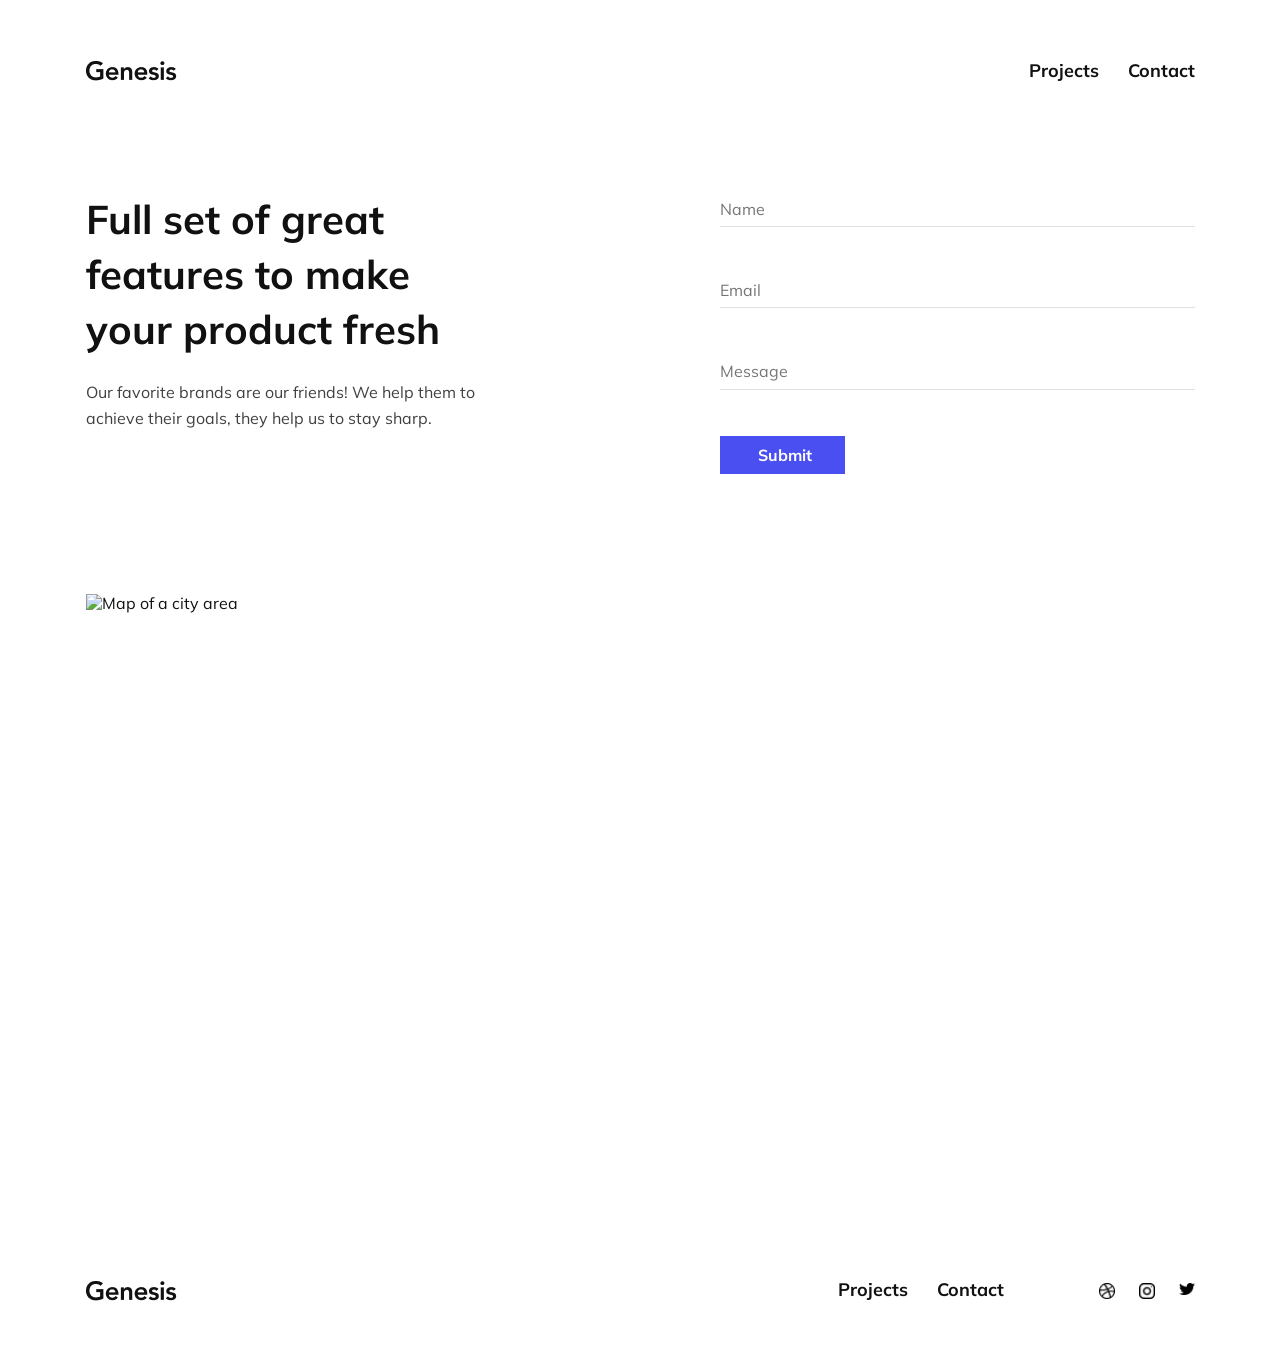
==== commit 66cadeea: "added map image and some text correction" ====
--- a/pages/contact.html
+++ b/pages/contact.html
@@ -37,6 +37,11 @@
   </form>
 </section>
 
+
+<section class="map">
+  <img class="map_img" src="../images/map.png" alt="Map of a city area">
+</section>
+
   </main>
 
   <footer class="footer">
--- a/styles/index.css
+++ b/styles/index.css
@@ -1,2 +1,2 @@
-.header{color:#111111;display:-webkit-box;display:-ms-flexbox;display:flex;-webkit-box-pack:justify;-ms-flex-pack:justify;justify-content:space-between;-webkit-box-align:center;-ms-flex-align:center;align-items:center;padding-top:61px}.header_logo{color:#111111;text-decoration:none}img{display:block}.nav_list{display:-webkit-box;display:-ms-flexbox;display:flex;gap:29px;list-style:none;margin:0;padding:0}.nav_link{color:#111111;text-decoration:none;font-size:18px;font-weight:700}.hero{display:-webkit-box;display:-ms-flexbox;display:flex;-webkit-box-pack:justify;-ms-flex-pack:justify;justify-content:space-between;-webkit-box-align:end;-ms-flex-align:end;align-items:flex-end;padding-top:96px}.hero_label{color:#4a4ff2;font-size:22px;font-weight:700}.hero_title{font-size:40px;font-weight:700;line-height:60px;max-width:635px;margin:0}.hero_highlight{color:#4a4ff2}.hero_quote{display:-webkit-box;display:-ms-flexbox;display:flex;-webkit-box-orient:vertical;-webkit-box-direction:normal;-ms-flex-direction:column;flex-direction:column;gap:9px;margin-right:73px;margin-bottom:10px}.hero_line{width:30px;height:1px;background:#111111;opacity:0.6}.hero_quoteText{font-size:18px;font-style:italic;opacity:0.6;margin:0}.grid__position{padding-top:144px}.grid__container{width:100%;height:1960px;display:-ms-grid;display:grid;-ms-grid-columns:1fr 20px 1fr 20px 1fr 20px 1fr 20px 1fr 20px 1fr 20px 1fr 20px 1fr 20px 1fr;grid-template-columns:repeat(9,1fr);-ms-grid-rows:1fr 20px 1fr 20px 1fr 20px 1fr 20px 1fr 20px 1fr 20px 1fr 20px 1fr 20px 1fr 20px 1fr 20px 1fr 20px 1fr 20px 1fr 20px 1fr 20px 1fr 20px 1fr 20px 1fr 20px 1fr 20px 1fr 20px 1fr 20px 1fr 20px 1fr 20px 1fr 20px 1fr 20px 1fr 20px 1fr 20px 1fr 20px 1fr 20px 1fr 20px 1fr 20px 1fr 20px 1fr;grid-template-rows:repeat(32,1fr);grid-gap:20px}.grid__container>:first-child{-ms-grid-row:1;-ms-grid-column:1}.grid__container>:nth-child(2){-ms-grid-row:1;-ms-grid-column:3}.grid__container>:nth-child(3){-ms-grid-row:1;-ms-grid-column:5}.grid__container>:nth-child(4){-ms-grid-row:1;-ms-grid-column:7}.grid__container>:nth-child(5){-ms-grid-row:1;-ms-grid-column:9}.grid__container>:nth-child(6){-ms-grid-row:1;-ms-grid-column:11}.grid__container>:nth-child(7){-ms-grid-row:1;-ms-grid-column:13}.grid__container>:nth-child(8){-ms-grid-row:1;-ms-grid-column:15}.grid__container>:nth-child(9){-ms-grid-row:1;-ms-grid-column:17}.grid__container>:nth-child(10){-ms-grid-row:3;-ms-grid-column:1}.grid__container>:nth-child(11){-ms-grid-row:3;-ms-grid-column:3}.grid__container>:nth-child(12){-ms-grid-row:3;-ms-grid-column:5}.grid__container>:nth-child(13){-ms-grid-row:3;-ms-grid-column:7}.grid__container>:nth-child(14){-ms-grid-row:3;-ms-grid-column:9}.grid__container>:nth-child(15){-ms-grid-row:3;-ms-grid-column:11}.grid__container>:nth-child(16){-ms-grid-row:3;-ms-grid-column:13}.grid__container>:nth-child(17){-ms-grid-row:3;-ms-grid-column:15}.grid__container>:nth-child(18){-ms-grid-row:3;-ms-grid-column:17}.grid__container>:nth-child(19){-ms-grid-row:5;-ms-grid-column:1}.grid__container>:nth-child(20){-ms-grid-row:5;-ms-grid-column:3}.grid__container>:nth-child(21){-ms-grid-row:5;-ms-grid-column:5}.grid__container>:nth-child(22){-ms-grid-row:5;-ms-grid-column:7}.grid__container>:nth-child(23){-ms-grid-row:5;-ms-grid-column:9}.grid__container>:nth-child(24){-ms-grid-row:5;-ms-grid-column:11}.grid__container>:nth-child(25){-ms-grid-row:5;-ms-grid-column:13}.grid__container>:nth-child(26){-ms-grid-row:5;-ms-grid-column:15}.grid__container>:nth-child(27){-ms-grid-row:5;-ms-grid-column:17}.grid__container>:nth-child(28){-ms-grid-row:7;-ms-grid-column:1}.grid__container>:nth-child(29){-ms-grid-row:7;-ms-grid-column:3}.grid__container>:nth-child(30){-ms-grid-row:7;-ms-grid-column:5}.grid__container>:nth-child(31){-ms-grid-row:7;-ms-grid-column:7}.grid__container>:nth-child(32){-ms-grid-row:7;-ms-grid-column:9}.grid__container>:nth-child(33){-ms-grid-row:7;-ms-grid-column:11}.grid__container>:nth-child(34){-ms-grid-row:7;-ms-grid-column:13}.grid__container>:nth-child(35){-ms-grid-row:7;-ms-grid-column:15}.grid__container>:nth-child(36){-ms-grid-row:7;-ms-grid-column:17}.grid__container>:nth-child(37){-ms-grid-row:9;-ms-grid-column:1}.grid__container>:nth-child(38){-ms-grid-row:9;-ms-grid-column:3}.grid__container>:nth-child(39){-ms-grid-row:9;-ms-grid-column:5}.grid__container>:nth-child(40){-ms-grid-row:9;-ms-grid-column:7}.grid__container>:nth-child(41){-ms-grid-row:9;-ms-grid-column:9}.grid__container>:nth-child(42){-ms-grid-row:9;-ms-grid-column:11}.grid__container>:nth-child(43){-ms-grid-row:9;-ms-grid-column:13}.grid__container>:nth-child(44){-ms-grid-row:9;-ms-grid-column:15}.grid__container>:nth-child(45){-ms-grid-row:9;-ms-grid-column:17}.grid__container>:nth-child(46){-ms-grid-row:11;-ms-grid-column:1}.grid__container>:nth-child(47){-ms-grid-row:11;-ms-grid-column:3}.grid__container>:nth-child(48){-ms-grid-row:11;-ms-grid-column:5}.grid__container>:nth-child(49){-ms-grid-row:11;-ms-grid-column:7}.grid__container>:nth-child(50){-ms-grid-row:11;-ms-grid-column:9}.grid__container>:nth-child(51){-ms-grid-row:11;-ms-grid-column:11}.grid__container>:nth-child(52){-ms-grid-row:11;-ms-grid-column:13}.grid__container>:nth-child(53){-ms-grid-row:11;-ms-grid-column:15}.grid__container>:nth-child(54){-ms-grid-row:11;-ms-grid-column:17}.grid__container>:nth-child(55){-ms-grid-row:13;-ms-grid-column:1}.grid__container>:nth-child(56){-ms-grid-row:13;-ms-grid-column:3}.grid__container>:nth-child(57){-ms-grid-row:13;-ms-grid-column:5}.grid__container>:nth-child(58){-ms-grid-row:13;-ms-grid-column:7}.grid__container>:nth-child(59){-ms-grid-row:13;-ms-grid-column:9}.grid__container>:nth-child(60){-ms-grid-row:13;-ms-grid-column:11}.grid__container>:nth-child(61){-ms-grid-row:13;-ms-grid-column:13}.grid__container>:nth-child(62){-ms-grid-row:13;-ms-grid-column:15}.grid__container>:nth-child(63){-ms-grid-row:13;-ms-grid-column:17}.grid__container>:nth-child(64){-ms-grid-row:15;-ms-grid-column:1}.grid__container>:nth-child(65){-ms-grid-row:15;-ms-grid-column:3}.grid__container>:nth-child(66){-ms-grid-row:15;-ms-grid-column:5}.grid__container>:nth-child(67){-ms-grid-row:15;-ms-grid-column:7}.grid__container>:nth-child(68){-ms-grid-row:15;-ms-grid-column:9}.grid__container>:nth-child(69){-ms-grid-row:15;-ms-grid-column:11}.grid__container>:nth-child(70){-ms-grid-row:15;-ms-grid-column:13}.grid__container>:nth-child(71){-ms-grid-row:15;-ms-grid-column:15}.grid__container>:nth-child(72){-ms-grid-row:15;-ms-grid-column:17}.grid__container>:nth-child(73){-ms-grid-row:17;-ms-grid-column:1}.grid__container>:nth-child(74){-ms-grid-row:17;-ms-grid-column:3}.grid__container>:nth-child(75){-ms-grid-row:17;-ms-grid-column:5}.grid__container>:nth-child(76){-ms-grid-row:17;-ms-grid-column:7}.grid__container>:nth-child(77){-ms-grid-row:17;-ms-grid-column:9}.grid__container>:nth-child(78){-ms-grid-row:17;-ms-grid-column:11}.grid__container>:nth-child(79){-ms-grid-row:17;-ms-grid-column:13}.grid__container>:nth-child(80){-ms-grid-row:17;-ms-grid-column:15}.grid__container>:nth-child(81){-ms-grid-row:17;-ms-grid-column:17}.grid__container>:nth-child(82){-ms-grid-row:19;-ms-grid-column:1}.grid__container>:nth-child(83){-ms-grid-row:19;-ms-grid-column:3}.grid__container>:nth-child(84){-ms-grid-row:19;-ms-grid-column:5}.grid__container>:nth-child(85){-ms-grid-row:19;-ms-grid-column:7}.grid__container>:nth-child(86){-ms-grid-row:19;-ms-grid-column:9}.grid__container>:nth-child(87){-ms-grid-row:19;-ms-grid-column:11}.grid__container>:nth-child(88){-ms-grid-row:19;-ms-grid-column:13}.grid__container>:nth-child(89){-ms-grid-row:19;-ms-grid-column:15}.grid__container>:nth-child(90){-ms-grid-row:19;-ms-grid-column:17}.grid__container>:nth-child(91){-ms-grid-row:21;-ms-grid-column:1}.grid__container>:nth-child(92){-ms-grid-row:21;-ms-grid-column:3}.grid__container>:nth-child(93){-ms-grid-row:21;-ms-grid-column:5}.grid__container>:nth-child(94){-ms-grid-row:21;-ms-grid-column:7}.grid__container>:nth-child(95){-ms-grid-row:21;-ms-grid-column:9}.grid__container>:nth-child(96){-ms-grid-row:21;-ms-grid-column:11}.grid__container>:nth-child(97){-ms-grid-row:21;-ms-grid-column:13}.grid__container>:nth-child(98){-ms-grid-row:21;-ms-grid-column:15}.grid__container>:nth-child(99){-ms-grid-row:21;-ms-grid-column:17}.grid__container>:nth-child(100){-ms-grid-row:23;-ms-grid-column:1}.grid__container>:nth-child(101){-ms-grid-row:23;-ms-grid-column:3}.grid__container>:nth-child(102){-ms-grid-row:23;-ms-grid-column:5}.grid__container>:nth-child(103){-ms-grid-row:23;-ms-grid-column:7}.grid__container>:nth-child(104){-ms-grid-row:23;-ms-grid-column:9}.grid__container>:nth-child(105){-ms-grid-row:23;-ms-grid-column:11}.grid__container>:nth-child(106){-ms-grid-row:23;-ms-grid-column:13}.grid__container>:nth-child(107){-ms-grid-row:23;-ms-grid-column:15}.grid__container>:nth-child(108){-ms-grid-row:23;-ms-grid-column:17}.grid__container>:nth-child(109){-ms-grid-row:25;-ms-grid-column:1}.grid__container>:nth-child(110){-ms-grid-row:25;-ms-grid-column:3}.grid__container>:nth-child(111){-ms-grid-row:25;-ms-grid-column:5}.grid__container>:nth-child(112){-ms-grid-row:25;-ms-grid-column:7}.grid__container>:nth-child(113){-ms-grid-row:25;-ms-grid-column:9}.grid__container>:nth-child(114){-ms-grid-row:25;-ms-grid-column:11}.grid__container>:nth-child(115){-ms-grid-row:25;-ms-grid-column:13}.grid__container>:nth-child(116){-ms-grid-row:25;-ms-grid-column:15}.grid__container>:nth-child(117){-ms-grid-row:25;-ms-grid-column:17}.grid__container>:nth-child(118){-ms-grid-row:27;-ms-grid-column:1}.grid__container>:nth-child(119){-ms-grid-row:27;-ms-grid-column:3}.grid__container>:nth-child(120){-ms-grid-row:27;-ms-grid-column:5}.grid__container>:nth-child(121){-ms-grid-row:27;-ms-grid-column:7}.grid__container>:nth-child(122){-ms-grid-row:27;-ms-grid-column:9}.grid__container>:nth-child(123){-ms-grid-row:27;-ms-grid-column:11}.grid__container>:nth-child(124){-ms-grid-row:27;-ms-grid-column:13}.grid__container>:nth-child(125){-ms-grid-row:27;-ms-grid-column:15}.grid__container>:nth-child(126){-ms-grid-row:27;-ms-grid-column:17}.grid__container>:nth-child(127){-ms-grid-row:29;-ms-grid-column:1}.grid__container>:nth-child(128){-ms-grid-row:29;-ms-grid-column:3}.grid__container>:nth-child(129){-ms-grid-row:29;-ms-grid-column:5}.grid__container>:nth-child(130){-ms-grid-row:29;-ms-grid-column:7}.grid__container>:nth-child(131){-ms-grid-row:29;-ms-grid-column:9}.grid__container>:nth-child(132){-ms-grid-row:29;-ms-grid-column:11}.grid__container>:nth-child(133){-ms-grid-row:29;-ms-grid-column:13}.grid__container>:nth-child(134){-ms-grid-row:29;-ms-grid-column:15}.grid__container>:nth-child(135){-ms-grid-row:29;-ms-grid-column:17}.grid__container>:nth-child(136){-ms-grid-row:31;-ms-grid-column:1}.grid__container>:nth-child(137){-ms-grid-row:31;-ms-grid-column:3}.grid__container>:nth-child(138){-ms-grid-row:31;-ms-grid-column:5}.grid__container>:nth-child(139){-ms-grid-row:31;-ms-grid-column:7}.grid__container>:nth-child(140){-ms-grid-row:31;-ms-grid-column:9}.grid__container>:nth-child(141){-ms-grid-row:31;-ms-grid-column:11}.grid__container>:nth-child(142){-ms-grid-row:31;-ms-grid-column:13}.grid__container>:nth-child(143){-ms-grid-row:31;-ms-grid-column:15}.grid__container>:nth-child(144){-ms-grid-row:31;-ms-grid-column:17}.grid__container>:nth-child(145){-ms-grid-row:33;-ms-grid-column:1}.grid__container>:nth-child(146){-ms-grid-row:33;-ms-grid-column:3}.grid__container>:nth-child(147){-ms-grid-row:33;-ms-grid-column:5}.grid__container>:nth-child(148){-ms-grid-row:33;-ms-grid-column:7}.grid__container>:nth-child(149){-ms-grid-row:33;-ms-grid-column:9}.grid__container>:nth-child(150){-ms-grid-row:33;-ms-grid-column:11}.grid__container>:nth-child(151){-ms-grid-row:33;-ms-grid-column:13}.grid__container>:nth-child(152){-ms-grid-row:33;-ms-grid-column:15}.grid__container>:nth-child(153){-ms-grid-row:33;-ms-grid-column:17}.grid__container>:nth-child(154){-ms-grid-row:35;-ms-grid-column:1}.grid__container>:nth-child(155){-ms-grid-row:35;-ms-grid-column:3}.grid__container>:nth-child(156){-ms-grid-row:35;-ms-grid-column:5}.grid__container>:nth-child(157){-ms-grid-row:35;-ms-grid-column:7}.grid__container>:nth-child(158){-ms-grid-row:35;-ms-grid-column:9}.grid__container>:nth-child(159){-ms-grid-row:35;-ms-grid-column:11}.grid__container>:nth-child(160){-ms-grid-row:35;-ms-grid-column:13}.grid__container>:nth-child(161){-ms-grid-row:35;-ms-grid-column:15}.grid__container>:nth-child(162){-ms-grid-row:35;-ms-grid-column:17}.grid__container>:nth-child(163){-ms-grid-row:37;-ms-grid-column:1}.grid__container>:nth-child(164){-ms-grid-row:37;-ms-grid-column:3}.grid__container>:nth-child(165){-ms-grid-row:37;-ms-grid-column:5}.grid__container>:nth-child(166){-ms-grid-row:37;-ms-grid-column:7}.grid__container>:nth-child(167){-ms-grid-row:37;-ms-grid-column:9}.grid__container>:nth-child(168){-ms-grid-row:37;-ms-grid-column:11}.grid__container>:nth-child(169){-ms-grid-row:37;-ms-grid-column:13}.grid__container>:nth-child(170){-ms-grid-row:37;-ms-grid-column:15}.grid__container>:nth-child(171){-ms-grid-row:37;-ms-grid-column:17}.grid__container>:nth-child(172){-ms-grid-row:39;-ms-grid-column:1}.grid__container>:nth-child(173){-ms-grid-row:39;-ms-grid-column:3}.grid__container>:nth-child(174){-ms-grid-row:39;-ms-grid-column:5}.grid__container>:nth-child(175){-ms-grid-row:39;-ms-grid-column:7}.grid__container>:nth-child(176){-ms-grid-row:39;-ms-grid-column:9}.grid__container>:nth-child(177){-ms-grid-row:39;-ms-grid-column:11}.grid__container>:nth-child(178){-ms-grid-row:39;-ms-grid-column:13}.grid__container>:nth-child(179){-ms-grid-row:39;-ms-grid-column:15}.grid__container>:nth-child(180){-ms-grid-row:39;-ms-grid-column:17}.grid__container>:nth-child(181){-ms-grid-row:41;-ms-grid-column:1}.grid__container>:nth-child(182){-ms-grid-row:41;-ms-grid-column:3}.grid__container>:nth-child(183){-ms-grid-row:41;-ms-grid-column:5}.grid__container>:nth-child(184){-ms-grid-row:41;-ms-grid-column:7}.grid__container>:nth-child(185){-ms-grid-row:41;-ms-grid-column:9}.grid__container>:nth-child(186){-ms-grid-row:41;-ms-grid-column:11}.grid__container>:nth-child(187){-ms-grid-row:41;-ms-grid-column:13}.grid__container>:nth-child(188){-ms-grid-row:41;-ms-grid-column:15}.grid__container>:nth-child(189){-ms-grid-row:41;-ms-grid-column:17}.grid__container>:nth-child(190){-ms-grid-row:43;-ms-grid-column:1}.grid__container>:nth-child(191){-ms-grid-row:43;-ms-grid-column:3}.grid__container>:nth-child(192){-ms-grid-row:43;-ms-grid-column:5}.grid__container>:nth-child(193){-ms-grid-row:43;-ms-grid-column:7}.grid__container>:nth-child(194){-ms-grid-row:43;-ms-grid-column:9}.grid__container>:nth-child(195){-ms-grid-row:43;-ms-grid-column:11}.grid__container>:nth-child(196){-ms-grid-row:43;-ms-grid-column:13}.grid__container>:nth-child(197){-ms-grid-row:43;-ms-grid-column:15}.grid__container>:nth-child(198){-ms-grid-row:43;-ms-grid-column:17}.grid__container>:nth-child(199){-ms-grid-row:45;-ms-grid-column:1}.grid__container>:nth-child(200){-ms-grid-row:45;-ms-grid-column:3}.grid__container>:nth-child(201){-ms-grid-row:45;-ms-grid-column:5}.grid__container>:nth-child(202){-ms-grid-row:45;-ms-grid-column:7}.grid__container>:nth-child(203){-ms-grid-row:45;-ms-grid-column:9}.grid__container>:nth-child(204){-ms-grid-row:45;-ms-grid-column:11}.grid__container>:nth-child(205){-ms-grid-row:45;-ms-grid-column:13}.grid__container>:nth-child(206){-ms-grid-row:45;-ms-grid-column:15}.grid__container>:nth-child(207){-ms-grid-row:45;-ms-grid-column:17}.grid__container>:nth-child(208){-ms-grid-row:47;-ms-grid-column:1}.grid__container>:nth-child(209){-ms-grid-row:47;-ms-grid-column:3}.grid__container>:nth-child(210){-ms-grid-row:47;-ms-grid-column:5}.grid__container>:nth-child(211){-ms-grid-row:47;-ms-grid-column:7}.grid__container>:nth-child(212){-ms-grid-row:47;-ms-grid-column:9}.grid__container>:nth-child(213){-ms-grid-row:47;-ms-grid-column:11}.grid__container>:nth-child(214){-ms-grid-row:47;-ms-grid-column:13}.grid__container>:nth-child(215){-ms-grid-row:47;-ms-grid-column:15}.grid__container>:nth-child(216){-ms-grid-row:47;-ms-grid-column:17}.grid__container>:nth-child(217){-ms-grid-row:49;-ms-grid-column:1}.grid__container>:nth-child(218){-ms-grid-row:49;-ms-grid-column:3}.grid__container>:nth-child(219){-ms-grid-row:49;-ms-grid-column:5}.grid__container>:nth-child(220){-ms-grid-row:49;-ms-grid-column:7}.grid__container>:nth-child(221){-ms-grid-row:49;-ms-grid-column:9}.grid__container>:nth-child(222){-ms-grid-row:49;-ms-grid-column:11}.grid__container>:nth-child(223){-ms-grid-row:49;-ms-grid-column:13}.grid__container>:nth-child(224){-ms-grid-row:49;-ms-grid-column:15}.grid__container>:nth-child(225){-ms-grid-row:49;-ms-grid-column:17}.grid__container>:nth-child(226){-ms-grid-row:51;-ms-grid-column:1}.grid__container>:nth-child(227){-ms-grid-row:51;-ms-grid-column:3}.grid__container>:nth-child(228){-ms-grid-row:51;-ms-grid-column:5}.grid__container>:nth-child(229){-ms-grid-row:51;-ms-grid-column:7}.grid__container>:nth-child(230){-ms-grid-row:51;-ms-grid-column:9}.grid__container>:nth-child(231){-ms-grid-row:51;-ms-grid-column:11}.grid__container>:nth-child(232){-ms-grid-row:51;-ms-grid-column:13}.grid__container>:nth-child(233){-ms-grid-row:51;-ms-grid-column:15}.grid__container>:nth-child(234){-ms-grid-row:51;-ms-grid-column:17}.grid__container>:nth-child(235){-ms-grid-row:53;-ms-grid-column:1}.grid__container>:nth-child(236){-ms-grid-row:53;-ms-grid-column:3}.grid__container>:nth-child(237){-ms-grid-row:53;-ms-grid-column:5}.grid__container>:nth-child(238){-ms-grid-row:53;-ms-grid-column:7}.grid__container>:nth-child(239){-ms-grid-row:53;-ms-grid-column:9}.grid__container>:nth-child(240){-ms-grid-row:53;-ms-grid-column:11}.grid__container>:nth-child(241){-ms-grid-row:53;-ms-grid-column:13}.grid__container>:nth-child(242){-ms-grid-row:53;-ms-grid-column:15}.grid__container>:nth-child(243){-ms-grid-row:53;-ms-grid-column:17}.grid__container>:nth-child(244){-ms-grid-row:55;-ms-grid-column:1}.grid__container>:nth-child(245){-ms-grid-row:55;-ms-grid-column:3}.grid__container>:nth-child(246){-ms-grid-row:55;-ms-grid-column:5}.grid__container>:nth-child(247){-ms-grid-row:55;-ms-grid-column:7}.grid__container>:nth-child(248){-ms-grid-row:55;-ms-grid-column:9}.grid__container>:nth-child(249){-ms-grid-row:55;-ms-grid-column:11}.grid__container>:nth-child(250){-ms-grid-row:55;-ms-grid-column:13}.grid__container>:nth-child(251){-ms-grid-row:55;-ms-grid-column:15}.grid__container>:nth-child(252){-ms-grid-row:55;-ms-grid-column:17}.grid__container>:nth-child(253){-ms-grid-row:57;-ms-grid-column:1}.grid__container>:nth-child(254){-ms-grid-row:57;-ms-grid-column:3}.grid__container>:nth-child(255){-ms-grid-row:57;-ms-grid-column:5}.grid__container>:nth-child(256){-ms-grid-row:57;-ms-grid-column:7}.grid__container>:nth-child(257){-ms-grid-row:57;-ms-grid-column:9}.grid__container>:nth-child(258){-ms-grid-row:57;-ms-grid-column:11}.grid__container>:nth-child(259){-ms-grid-row:57;-ms-grid-column:13}.grid__container>:nth-child(260){-ms-grid-row:57;-ms-grid-column:15}.grid__container>:nth-child(261){-ms-grid-row:57;-ms-grid-column:17}.grid__container>:nth-child(262){-ms-grid-row:59;-ms-grid-column:1}.grid__container>:nth-child(263){-ms-grid-row:59;-ms-grid-column:3}.grid__container>:nth-child(264){-ms-grid-row:59;-ms-grid-column:5}.grid__container>:nth-child(265){-ms-grid-row:59;-ms-grid-column:7}.grid__container>:nth-child(266){-ms-grid-row:59;-ms-grid-column:9}.grid__container>:nth-child(267){-ms-grid-row:59;-ms-grid-column:11}.grid__container>:nth-child(268){-ms-grid-row:59;-ms-grid-column:13}.grid__container>:nth-child(269){-ms-grid-row:59;-ms-grid-column:15}.grid__container>:nth-child(270){-ms-grid-row:59;-ms-grid-column:17}.grid__container>:nth-child(271){-ms-grid-row:61;-ms-grid-column:1}.grid__container>:nth-child(272){-ms-grid-row:61;-ms-grid-column:3}.grid__container>:nth-child(273){-ms-grid-row:61;-ms-grid-column:5}.grid__container>:nth-child(274){-ms-grid-row:61;-ms-grid-column:7}.grid__container>:nth-child(275){-ms-grid-row:61;-ms-grid-column:9}.grid__container>:nth-child(276){-ms-grid-row:61;-ms-grid-column:11}.grid__container>:nth-child(277){-ms-grid-row:61;-ms-grid-column:13}.grid__container>:nth-child(278){-ms-grid-row:61;-ms-grid-column:15}.grid__container>:nth-child(279){-ms-grid-row:61;-ms-grid-column:17}.grid__container>:nth-child(280){-ms-grid-row:63;-ms-grid-column:1}.grid__container>:nth-child(281){-ms-grid-row:63;-ms-grid-column:3}.grid__container>:nth-child(282){-ms-grid-row:63;-ms-grid-column:5}.grid__container>:nth-child(283){-ms-grid-row:63;-ms-grid-column:7}.grid__container>:nth-child(284){-ms-grid-row:63;-ms-grid-column:9}.grid__container>:nth-child(285){-ms-grid-row:63;-ms-grid-column:11}.grid__container>:nth-child(286){-ms-grid-row:63;-ms-grid-column:13}.grid__container>:nth-child(287){-ms-grid-row:63;-ms-grid-column:15}.grid__container>:nth-child(288){-ms-grid-row:63;-ms-grid-column:17}.grid__container img{width:100%;height:100%;-o-object-fit:cover;object-fit:cover}.grid__image-one{-ms-grid-row:1;-ms-grid-row-span:7;grid-row:1/8}.grid__image-two{-ms-grid-row:1;-ms-grid-row-span:6;grid-row:1/7}.grid__image-three{-ms-grid-row:1;-ms-grid-row-span:10;grid-row:1/11}.grid__image-four{-ms-grid-row:8;-ms-grid-row-span:8;grid-row:8/16}.grid__image-five{-ms-grid-row:7;-ms-grid-row-span:7;grid-row:7/14}.grid__image-six{-ms-grid-row:11;-ms-grid-row-span:7;grid-row:11/18}.grid__image-seven{-ms-grid-row:16;-ms-grid-row-span:8;grid-row:16/24}.grid__image-eight{-ms-grid-row:14;-ms-grid-row-span:9;grid-row:14/23}.grid__image-nine{-ms-grid-row:18;-ms-grid-row-span:9;grid-row:18/27}.grid__image-ten{-ms-grid-row:24;-ms-grid-row-span:9;grid-row:24/33}.grid__image-eleven{-ms-grid-row:23;-ms-grid-row-span:10;grid-row:23/33}.grid__image-twelve{-ms-grid-row:27;-ms-grid-row-span:6;grid-row:27/33}.column-left{-ms-grid-column:1;-ms-grid-column-span:3;grid-column:1/4}.column-middle{-ms-grid-column:4;-ms-grid-column-span:3;grid-column:4/7}.column-right{-ms-grid-column:7;-ms-grid-column-span:3;grid-column:7/10}.services{display:-webkit-box;display:-ms-flexbox;display:flex;-webkit-box-pack:justify;-ms-flex-pack:justify;justify-content:space-between;padding-top:91px}.services_title{max-width:635px;font-size:28px;font-weight:700;line-height:38px;margin:0}.services_lists{display:-webkit-box;display:-ms-flexbox;display:flex;gap:127px}.services_list{list-style:none;margin:0;padding:0}.services_list li{font-size:18px;line-height:38px;opacity:0.6}.awards{padding-top:101px;border-bottom:2px solid #d8d8d8}.awards_block{display:-webkit-box;display:-ms-flexbox;display:flex;border-top:2px solid #d8d8d8;padding-top:48px;padding-bottom:32px}.awards_site{width:357px;margin:0;font-size:22px;font-weight:700}.awards_items{-webkit-box-flex:1;-ms-flex:1;flex:1;display:-webkit-box;display:-ms-flexbox;display:flex;-webkit-box-orient:vertical;-webkit-box-direction:normal;-ms-flex-direction:column;flex-direction:column;gap:77px}.awards_item{display:-webkit-box;display:-ms-flexbox;display:flex;-webkit-box-pack:justify;-ms-flex-pack:justify;justify-content:space-between}.awards_category{width:214px;margin:0;font-weight:700}.awards_project{-webkit-box-flex:1;-ms-flex:1;flex:1}.awards_name{margin:0 0 8px}.awards_text{max-width:190px;margin:0;font-size:16px;opacity:0.6}.awards_year{margin:0}.footer{display:-webkit-box;display:-ms-flexbox;display:flex;-webkit-box-pack:justify;-ms-flex-pack:justify;justify-content:space-between;-webkit-box-align:center;-ms-flex-align:center;align-items:center;padding:116px 0 60px}.footer_right{display:-webkit-box;display:-ms-flexbox;display:flex;-webkit-box-align:center;-ms-flex-align:center;align-items:center;gap:95px}.footer_social{display:-webkit-box;display:-ms-flexbox;display:flex;gap:24px;list-style:none;margin:0;padding:0}.footer_social img{display:block;width:16px}.intro{display:-webkit-box;display:-ms-flexbox;display:flex;-webkit-box-pack:justify;-ms-flex-pack:justify;justify-content:space-between;padding-top:100px}.intro_text{max-width:475px}.intro_title{font-size:40px;font-weight:700;line-height:55px;margin:0 0 29px}.intro_paragraph{font-size:16px;line-height:26px;opacity:0.8;margin:0 0 61px}.intro_info{width:335px;list-style:none;margin:0;padding:0}.intro_row{display:-webkit-box;display:-ms-flexbox;display:flex;border-bottom:1px solid #d8d8d8;padding:18px 0}.intro_label{width:137px;-ms-flex-negative:0;flex-shrink:0;opacity:0.5}.intro_value{font-weight:700}.feature{padding-top:61px}.feature_img{display:block;width:100%;height:660px;-o-object-fit:cover;object-fit:cover}.feature_text{font-size:16px;line-height:26px;opacity:0.8;margin:45px 0 0}.related{display:-ms-grid;display:grid;-ms-grid-columns:1fr 30px 1fr 30px 1fr;grid-template-columns:repeat(3,1fr);gap:30px;padding-top:45px}.related_img{display:block;width:100%;height:400px;-o-object-fit:cover;object-fit:cover}.contact{display:-webkit-box;display:-ms-flexbox;display:flex;-webkit-box-pack:justify;-ms-flex-pack:justify;justify-content:space-between;-webkit-box-align:start;-ms-flex-align:start;align-items:flex-start;padding-top:110px}.contact_text{max-width:475px}.contact_title{font-size:40px;font-weight:700;line-height:55px;margin:0 0 22px;max-width:475px}.contact_paragraph{font-size:16px;line-height:26px;opacity:0.8;margin:0}.contact_form{width:475px;display:-webkit-box;display:-ms-flexbox;display:flex;-webkit-box-orient:vertical;-webkit-box-direction:normal;-ms-flex-direction:column;flex-direction:column;gap:46px}.contact_input{font-size:16px;border:none;border-bottom:1px solid rgba(151,151,151,0.3);padding:8px 0;resize:none}.contact_input:focus{outline:none;border-bottom-color:#4a4ff2}.contact_button{width:125px;-ms-flex-item-align:start;align-self:flex-start;font-size:16px;font-weight:700;color:#ffffff;background:#4a4ff2;border:none;padding:10px 38px;cursor:pointer}body{font-family:"Mulish",sans-serif;color:#111111;max-width:1109px;margin:0 auto}
+.header{color:#111111;display:-webkit-box;display:-ms-flexbox;display:flex;-webkit-box-pack:justify;-ms-flex-pack:justify;justify-content:space-between;-webkit-box-align:center;-ms-flex-align:center;align-items:center;padding-top:61px}.header_logo{color:#111111;text-decoration:none}img{display:block}.nav_list{display:-webkit-box;display:-ms-flexbox;display:flex;gap:29px;list-style:none;margin:0;padding:0}.nav_link{color:#111111;text-decoration:none;font-size:18px;font-weight:700}.hero{display:-webkit-box;display:-ms-flexbox;display:flex;-webkit-box-pack:justify;-ms-flex-pack:justify;justify-content:space-between;-webkit-box-align:end;-ms-flex-align:end;align-items:flex-end;padding-top:96px}.hero_label{color:#4a4ff2;font-size:22px;font-weight:700}.hero_title{font-size:40px;font-weight:700;line-height:60px;max-width:635px;margin:0}.hero_highlight{color:#4a4ff2}.hero_quote{display:-webkit-box;display:-ms-flexbox;display:flex;-webkit-box-orient:vertical;-webkit-box-direction:normal;-ms-flex-direction:column;flex-direction:column;gap:9px;margin-right:73px;margin-bottom:10px}.hero_line{width:30px;height:1px;background:#111111;opacity:0.6}.hero_quoteText{font-size:18px;font-style:italic;opacity:0.6;margin:0}.grid__position{padding-top:144px}.grid__container{width:100%;height:1960px;display:-ms-grid;display:grid;-ms-grid-columns:1fr 20px 1fr 20px 1fr 20px 1fr 20px 1fr 20px 1fr 20px 1fr 20px 1fr 20px 1fr;grid-template-columns:repeat(9,1fr);-ms-grid-rows:1fr 20px 1fr 20px 1fr 20px 1fr 20px 1fr 20px 1fr 20px 1fr 20px 1fr 20px 1fr 20px 1fr 20px 1fr 20px 1fr 20px 1fr 20px 1fr 20px 1fr 20px 1fr 20px 1fr 20px 1fr 20px 1fr 20px 1fr 20px 1fr 20px 1fr 20px 1fr 20px 1fr 20px 1fr 20px 1fr 20px 1fr 20px 1fr 20px 1fr 20px 1fr 20px 1fr 20px 1fr;grid-template-rows:repeat(32,1fr);grid-gap:20px}.grid__container>:first-child{-ms-grid-row:1;-ms-grid-column:1}.grid__container>:nth-child(2){-ms-grid-row:1;-ms-grid-column:3}.grid__container>:nth-child(3){-ms-grid-row:1;-ms-grid-column:5}.grid__container>:nth-child(4){-ms-grid-row:1;-ms-grid-column:7}.grid__container>:nth-child(5){-ms-grid-row:1;-ms-grid-column:9}.grid__container>:nth-child(6){-ms-grid-row:1;-ms-grid-column:11}.grid__container>:nth-child(7){-ms-grid-row:1;-ms-grid-column:13}.grid__container>:nth-child(8){-ms-grid-row:1;-ms-grid-column:15}.grid__container>:nth-child(9){-ms-grid-row:1;-ms-grid-column:17}.grid__container>:nth-child(10){-ms-grid-row:3;-ms-grid-column:1}.grid__container>:nth-child(11){-ms-grid-row:3;-ms-grid-column:3}.grid__container>:nth-child(12){-ms-grid-row:3;-ms-grid-column:5}.grid__container>:nth-child(13){-ms-grid-row:3;-ms-grid-column:7}.grid__container>:nth-child(14){-ms-grid-row:3;-ms-grid-column:9}.grid__container>:nth-child(15){-ms-grid-row:3;-ms-grid-column:11}.grid__container>:nth-child(16){-ms-grid-row:3;-ms-grid-column:13}.grid__container>:nth-child(17){-ms-grid-row:3;-ms-grid-column:15}.grid__container>:nth-child(18){-ms-grid-row:3;-ms-grid-column:17}.grid__container>:nth-child(19){-ms-grid-row:5;-ms-grid-column:1}.grid__container>:nth-child(20){-ms-grid-row:5;-ms-grid-column:3}.grid__container>:nth-child(21){-ms-grid-row:5;-ms-grid-column:5}.grid__container>:nth-child(22){-ms-grid-row:5;-ms-grid-column:7}.grid__container>:nth-child(23){-ms-grid-row:5;-ms-grid-column:9}.grid__container>:nth-child(24){-ms-grid-row:5;-ms-grid-column:11}.grid__container>:nth-child(25){-ms-grid-row:5;-ms-grid-column:13}.grid__container>:nth-child(26){-ms-grid-row:5;-ms-grid-column:15}.grid__container>:nth-child(27){-ms-grid-row:5;-ms-grid-column:17}.grid__container>:nth-child(28){-ms-grid-row:7;-ms-grid-column:1}.grid__container>:nth-child(29){-ms-grid-row:7;-ms-grid-column:3}.grid__container>:nth-child(30){-ms-grid-row:7;-ms-grid-column:5}.grid__container>:nth-child(31){-ms-grid-row:7;-ms-grid-column:7}.grid__container>:nth-child(32){-ms-grid-row:7;-ms-grid-column:9}.grid__container>:nth-child(33){-ms-grid-row:7;-ms-grid-column:11}.grid__container>:nth-child(34){-ms-grid-row:7;-ms-grid-column:13}.grid__container>:nth-child(35){-ms-grid-row:7;-ms-grid-column:15}.grid__container>:nth-child(36){-ms-grid-row:7;-ms-grid-column:17}.grid__container>:nth-child(37){-ms-grid-row:9;-ms-grid-column:1}.grid__container>:nth-child(38){-ms-grid-row:9;-ms-grid-column:3}.grid__container>:nth-child(39){-ms-grid-row:9;-ms-grid-column:5}.grid__container>:nth-child(40){-ms-grid-row:9;-ms-grid-column:7}.grid__container>:nth-child(41){-ms-grid-row:9;-ms-grid-column:9}.grid__container>:nth-child(42){-ms-grid-row:9;-ms-grid-column:11}.grid__container>:nth-child(43){-ms-grid-row:9;-ms-grid-column:13}.grid__container>:nth-child(44){-ms-grid-row:9;-ms-grid-column:15}.grid__container>:nth-child(45){-ms-grid-row:9;-ms-grid-column:17}.grid__container>:nth-child(46){-ms-grid-row:11;-ms-grid-column:1}.grid__container>:nth-child(47){-ms-grid-row:11;-ms-grid-column:3}.grid__container>:nth-child(48){-ms-grid-row:11;-ms-grid-column:5}.grid__container>:nth-child(49){-ms-grid-row:11;-ms-grid-column:7}.grid__container>:nth-child(50){-ms-grid-row:11;-ms-grid-column:9}.grid__container>:nth-child(51){-ms-grid-row:11;-ms-grid-column:11}.grid__container>:nth-child(52){-ms-grid-row:11;-ms-grid-column:13}.grid__container>:nth-child(53){-ms-grid-row:11;-ms-grid-column:15}.grid__container>:nth-child(54){-ms-grid-row:11;-ms-grid-column:17}.grid__container>:nth-child(55){-ms-grid-row:13;-ms-grid-column:1}.grid__container>:nth-child(56){-ms-grid-row:13;-ms-grid-column:3}.grid__container>:nth-child(57){-ms-grid-row:13;-ms-grid-column:5}.grid__container>:nth-child(58){-ms-grid-row:13;-ms-grid-column:7}.grid__container>:nth-child(59){-ms-grid-row:13;-ms-grid-column:9}.grid__container>:nth-child(60){-ms-grid-row:13;-ms-grid-column:11}.grid__container>:nth-child(61){-ms-grid-row:13;-ms-grid-column:13}.grid__container>:nth-child(62){-ms-grid-row:13;-ms-grid-column:15}.grid__container>:nth-child(63){-ms-grid-row:13;-ms-grid-column:17}.grid__container>:nth-child(64){-ms-grid-row:15;-ms-grid-column:1}.grid__container>:nth-child(65){-ms-grid-row:15;-ms-grid-column:3}.grid__container>:nth-child(66){-ms-grid-row:15;-ms-grid-column:5}.grid__container>:nth-child(67){-ms-grid-row:15;-ms-grid-column:7}.grid__container>:nth-child(68){-ms-grid-row:15;-ms-grid-column:9}.grid__container>:nth-child(69){-ms-grid-row:15;-ms-grid-column:11}.grid__container>:nth-child(70){-ms-grid-row:15;-ms-grid-column:13}.grid__container>:nth-child(71){-ms-grid-row:15;-ms-grid-column:15}.grid__container>:nth-child(72){-ms-grid-row:15;-ms-grid-column:17}.grid__container>:nth-child(73){-ms-grid-row:17;-ms-grid-column:1}.grid__container>:nth-child(74){-ms-grid-row:17;-ms-grid-column:3}.grid__container>:nth-child(75){-ms-grid-row:17;-ms-grid-column:5}.grid__container>:nth-child(76){-ms-grid-row:17;-ms-grid-column:7}.grid__container>:nth-child(77){-ms-grid-row:17;-ms-grid-column:9}.grid__container>:nth-child(78){-ms-grid-row:17;-ms-grid-column:11}.grid__container>:nth-child(79){-ms-grid-row:17;-ms-grid-column:13}.grid__container>:nth-child(80){-ms-grid-row:17;-ms-grid-column:15}.grid__container>:nth-child(81){-ms-grid-row:17;-ms-grid-column:17}.grid__container>:nth-child(82){-ms-grid-row:19;-ms-grid-column:1}.grid__container>:nth-child(83){-ms-grid-row:19;-ms-grid-column:3}.grid__container>:nth-child(84){-ms-grid-row:19;-ms-grid-column:5}.grid__container>:nth-child(85){-ms-grid-row:19;-ms-grid-column:7}.grid__container>:nth-child(86){-ms-grid-row:19;-ms-grid-column:9}.grid__container>:nth-child(87){-ms-grid-row:19;-ms-grid-column:11}.grid__container>:nth-child(88){-ms-grid-row:19;-ms-grid-column:13}.grid__container>:nth-child(89){-ms-grid-row:19;-ms-grid-column:15}.grid__container>:nth-child(90){-ms-grid-row:19;-ms-grid-column:17}.grid__container>:nth-child(91){-ms-grid-row:21;-ms-grid-column:1}.grid__container>:nth-child(92){-ms-grid-row:21;-ms-grid-column:3}.grid__container>:nth-child(93){-ms-grid-row:21;-ms-grid-column:5}.grid__container>:nth-child(94){-ms-grid-row:21;-ms-grid-column:7}.grid__container>:nth-child(95){-ms-grid-row:21;-ms-grid-column:9}.grid__container>:nth-child(96){-ms-grid-row:21;-ms-grid-column:11}.grid__container>:nth-child(97){-ms-grid-row:21;-ms-grid-column:13}.grid__container>:nth-child(98){-ms-grid-row:21;-ms-grid-column:15}.grid__container>:nth-child(99){-ms-grid-row:21;-ms-grid-column:17}.grid__container>:nth-child(100){-ms-grid-row:23;-ms-grid-column:1}.grid__container>:nth-child(101){-ms-grid-row:23;-ms-grid-column:3}.grid__container>:nth-child(102){-ms-grid-row:23;-ms-grid-column:5}.grid__container>:nth-child(103){-ms-grid-row:23;-ms-grid-column:7}.grid__container>:nth-child(104){-ms-grid-row:23;-ms-grid-column:9}.grid__container>:nth-child(105){-ms-grid-row:23;-ms-grid-column:11}.grid__container>:nth-child(106){-ms-grid-row:23;-ms-grid-column:13}.grid__container>:nth-child(107){-ms-grid-row:23;-ms-grid-column:15}.grid__container>:nth-child(108){-ms-grid-row:23;-ms-grid-column:17}.grid__container>:nth-child(109){-ms-grid-row:25;-ms-grid-column:1}.grid__container>:nth-child(110){-ms-grid-row:25;-ms-grid-column:3}.grid__container>:nth-child(111){-ms-grid-row:25;-ms-grid-column:5}.grid__container>:nth-child(112){-ms-grid-row:25;-ms-grid-column:7}.grid__container>:nth-child(113){-ms-grid-row:25;-ms-grid-column:9}.grid__container>:nth-child(114){-ms-grid-row:25;-ms-grid-column:11}.grid__container>:nth-child(115){-ms-grid-row:25;-ms-grid-column:13}.grid__container>:nth-child(116){-ms-grid-row:25;-ms-grid-column:15}.grid__container>:nth-child(117){-ms-grid-row:25;-ms-grid-column:17}.grid__container>:nth-child(118){-ms-grid-row:27;-ms-grid-column:1}.grid__container>:nth-child(119){-ms-grid-row:27;-ms-grid-column:3}.grid__container>:nth-child(120){-ms-grid-row:27;-ms-grid-column:5}.grid__container>:nth-child(121){-ms-grid-row:27;-ms-grid-column:7}.grid__container>:nth-child(122){-ms-grid-row:27;-ms-grid-column:9}.grid__container>:nth-child(123){-ms-grid-row:27;-ms-grid-column:11}.grid__container>:nth-child(124){-ms-grid-row:27;-ms-grid-column:13}.grid__container>:nth-child(125){-ms-grid-row:27;-ms-grid-column:15}.grid__container>:nth-child(126){-ms-grid-row:27;-ms-grid-column:17}.grid__container>:nth-child(127){-ms-grid-row:29;-ms-grid-column:1}.grid__container>:nth-child(128){-ms-grid-row:29;-ms-grid-column:3}.grid__container>:nth-child(129){-ms-grid-row:29;-ms-grid-column:5}.grid__container>:nth-child(130){-ms-grid-row:29;-ms-grid-column:7}.grid__container>:nth-child(131){-ms-grid-row:29;-ms-grid-column:9}.grid__container>:nth-child(132){-ms-grid-row:29;-ms-grid-column:11}.grid__container>:nth-child(133){-ms-grid-row:29;-ms-grid-column:13}.grid__container>:nth-child(134){-ms-grid-row:29;-ms-grid-column:15}.grid__container>:nth-child(135){-ms-grid-row:29;-ms-grid-column:17}.grid__container>:nth-child(136){-ms-grid-row:31;-ms-grid-column:1}.grid__container>:nth-child(137){-ms-grid-row:31;-ms-grid-column:3}.grid__container>:nth-child(138){-ms-grid-row:31;-ms-grid-column:5}.grid__container>:nth-child(139){-ms-grid-row:31;-ms-grid-column:7}.grid__container>:nth-child(140){-ms-grid-row:31;-ms-grid-column:9}.grid__container>:nth-child(141){-ms-grid-row:31;-ms-grid-column:11}.grid__container>:nth-child(142){-ms-grid-row:31;-ms-grid-column:13}.grid__container>:nth-child(143){-ms-grid-row:31;-ms-grid-column:15}.grid__container>:nth-child(144){-ms-grid-row:31;-ms-grid-column:17}.grid__container>:nth-child(145){-ms-grid-row:33;-ms-grid-column:1}.grid__container>:nth-child(146){-ms-grid-row:33;-ms-grid-column:3}.grid__container>:nth-child(147){-ms-grid-row:33;-ms-grid-column:5}.grid__container>:nth-child(148){-ms-grid-row:33;-ms-grid-column:7}.grid__container>:nth-child(149){-ms-grid-row:33;-ms-grid-column:9}.grid__container>:nth-child(150){-ms-grid-row:33;-ms-grid-column:11}.grid__container>:nth-child(151){-ms-grid-row:33;-ms-grid-column:13}.grid__container>:nth-child(152){-ms-grid-row:33;-ms-grid-column:15}.grid__container>:nth-child(153){-ms-grid-row:33;-ms-grid-column:17}.grid__container>:nth-child(154){-ms-grid-row:35;-ms-grid-column:1}.grid__container>:nth-child(155){-ms-grid-row:35;-ms-grid-column:3}.grid__container>:nth-child(156){-ms-grid-row:35;-ms-grid-column:5}.grid__container>:nth-child(157){-ms-grid-row:35;-ms-grid-column:7}.grid__container>:nth-child(158){-ms-grid-row:35;-ms-grid-column:9}.grid__container>:nth-child(159){-ms-grid-row:35;-ms-grid-column:11}.grid__container>:nth-child(160){-ms-grid-row:35;-ms-grid-column:13}.grid__container>:nth-child(161){-ms-grid-row:35;-ms-grid-column:15}.grid__container>:nth-child(162){-ms-grid-row:35;-ms-grid-column:17}.grid__container>:nth-child(163){-ms-grid-row:37;-ms-grid-column:1}.grid__container>:nth-child(164){-ms-grid-row:37;-ms-grid-column:3}.grid__container>:nth-child(165){-ms-grid-row:37;-ms-grid-column:5}.grid__container>:nth-child(166){-ms-grid-row:37;-ms-grid-column:7}.grid__container>:nth-child(167){-ms-grid-row:37;-ms-grid-column:9}.grid__container>:nth-child(168){-ms-grid-row:37;-ms-grid-column:11}.grid__container>:nth-child(169){-ms-grid-row:37;-ms-grid-column:13}.grid__container>:nth-child(170){-ms-grid-row:37;-ms-grid-column:15}.grid__container>:nth-child(171){-ms-grid-row:37;-ms-grid-column:17}.grid__container>:nth-child(172){-ms-grid-row:39;-ms-grid-column:1}.grid__container>:nth-child(173){-ms-grid-row:39;-ms-grid-column:3}.grid__container>:nth-child(174){-ms-grid-row:39;-ms-grid-column:5}.grid__container>:nth-child(175){-ms-grid-row:39;-ms-grid-column:7}.grid__container>:nth-child(176){-ms-grid-row:39;-ms-grid-column:9}.grid__container>:nth-child(177){-ms-grid-row:39;-ms-grid-column:11}.grid__container>:nth-child(178){-ms-grid-row:39;-ms-grid-column:13}.grid__container>:nth-child(179){-ms-grid-row:39;-ms-grid-column:15}.grid__container>:nth-child(180){-ms-grid-row:39;-ms-grid-column:17}.grid__container>:nth-child(181){-ms-grid-row:41;-ms-grid-column:1}.grid__container>:nth-child(182){-ms-grid-row:41;-ms-grid-column:3}.grid__container>:nth-child(183){-ms-grid-row:41;-ms-grid-column:5}.grid__container>:nth-child(184){-ms-grid-row:41;-ms-grid-column:7}.grid__container>:nth-child(185){-ms-grid-row:41;-ms-grid-column:9}.grid__container>:nth-child(186){-ms-grid-row:41;-ms-grid-column:11}.grid__container>:nth-child(187){-ms-grid-row:41;-ms-grid-column:13}.grid__container>:nth-child(188){-ms-grid-row:41;-ms-grid-column:15}.grid__container>:nth-child(189){-ms-grid-row:41;-ms-grid-column:17}.grid__container>:nth-child(190){-ms-grid-row:43;-ms-grid-column:1}.grid__container>:nth-child(191){-ms-grid-row:43;-ms-grid-column:3}.grid__container>:nth-child(192){-ms-grid-row:43;-ms-grid-column:5}.grid__container>:nth-child(193){-ms-grid-row:43;-ms-grid-column:7}.grid__container>:nth-child(194){-ms-grid-row:43;-ms-grid-column:9}.grid__container>:nth-child(195){-ms-grid-row:43;-ms-grid-column:11}.grid__container>:nth-child(196){-ms-grid-row:43;-ms-grid-column:13}.grid__container>:nth-child(197){-ms-grid-row:43;-ms-grid-column:15}.grid__container>:nth-child(198){-ms-grid-row:43;-ms-grid-column:17}.grid__container>:nth-child(199){-ms-grid-row:45;-ms-grid-column:1}.grid__container>:nth-child(200){-ms-grid-row:45;-ms-grid-column:3}.grid__container>:nth-child(201){-ms-grid-row:45;-ms-grid-column:5}.grid__container>:nth-child(202){-ms-grid-row:45;-ms-grid-column:7}.grid__container>:nth-child(203){-ms-grid-row:45;-ms-grid-column:9}.grid__container>:nth-child(204){-ms-grid-row:45;-ms-grid-column:11}.grid__container>:nth-child(205){-ms-grid-row:45;-ms-grid-column:13}.grid__container>:nth-child(206){-ms-grid-row:45;-ms-grid-column:15}.grid__container>:nth-child(207){-ms-grid-row:45;-ms-grid-column:17}.grid__container>:nth-child(208){-ms-grid-row:47;-ms-grid-column:1}.grid__container>:nth-child(209){-ms-grid-row:47;-ms-grid-column:3}.grid__container>:nth-child(210){-ms-grid-row:47;-ms-grid-column:5}.grid__container>:nth-child(211){-ms-grid-row:47;-ms-grid-column:7}.grid__container>:nth-child(212){-ms-grid-row:47;-ms-grid-column:9}.grid__container>:nth-child(213){-ms-grid-row:47;-ms-grid-column:11}.grid__container>:nth-child(214){-ms-grid-row:47;-ms-grid-column:13}.grid__container>:nth-child(215){-ms-grid-row:47;-ms-grid-column:15}.grid__container>:nth-child(216){-ms-grid-row:47;-ms-grid-column:17}.grid__container>:nth-child(217){-ms-grid-row:49;-ms-grid-column:1}.grid__container>:nth-child(218){-ms-grid-row:49;-ms-grid-column:3}.grid__container>:nth-child(219){-ms-grid-row:49;-ms-grid-column:5}.grid__container>:nth-child(220){-ms-grid-row:49;-ms-grid-column:7}.grid__container>:nth-child(221){-ms-grid-row:49;-ms-grid-column:9}.grid__container>:nth-child(222){-ms-grid-row:49;-ms-grid-column:11}.grid__container>:nth-child(223){-ms-grid-row:49;-ms-grid-column:13}.grid__container>:nth-child(224){-ms-grid-row:49;-ms-grid-column:15}.grid__container>:nth-child(225){-ms-grid-row:49;-ms-grid-column:17}.grid__container>:nth-child(226){-ms-grid-row:51;-ms-grid-column:1}.grid__container>:nth-child(227){-ms-grid-row:51;-ms-grid-column:3}.grid__container>:nth-child(228){-ms-grid-row:51;-ms-grid-column:5}.grid__container>:nth-child(229){-ms-grid-row:51;-ms-grid-column:7}.grid__container>:nth-child(230){-ms-grid-row:51;-ms-grid-column:9}.grid__container>:nth-child(231){-ms-grid-row:51;-ms-grid-column:11}.grid__container>:nth-child(232){-ms-grid-row:51;-ms-grid-column:13}.grid__container>:nth-child(233){-ms-grid-row:51;-ms-grid-column:15}.grid__container>:nth-child(234){-ms-grid-row:51;-ms-grid-column:17}.grid__container>:nth-child(235){-ms-grid-row:53;-ms-grid-column:1}.grid__container>:nth-child(236){-ms-grid-row:53;-ms-grid-column:3}.grid__container>:nth-child(237){-ms-grid-row:53;-ms-grid-column:5}.grid__container>:nth-child(238){-ms-grid-row:53;-ms-grid-column:7}.grid__container>:nth-child(239){-ms-grid-row:53;-ms-grid-column:9}.grid__container>:nth-child(240){-ms-grid-row:53;-ms-grid-column:11}.grid__container>:nth-child(241){-ms-grid-row:53;-ms-grid-column:13}.grid__container>:nth-child(242){-ms-grid-row:53;-ms-grid-column:15}.grid__container>:nth-child(243){-ms-grid-row:53;-ms-grid-column:17}.grid__container>:nth-child(244){-ms-grid-row:55;-ms-grid-column:1}.grid__container>:nth-child(245){-ms-grid-row:55;-ms-grid-column:3}.grid__container>:nth-child(246){-ms-grid-row:55;-ms-grid-column:5}.grid__container>:nth-child(247){-ms-grid-row:55;-ms-grid-column:7}.grid__container>:nth-child(248){-ms-grid-row:55;-ms-grid-column:9}.grid__container>:nth-child(249){-ms-grid-row:55;-ms-grid-column:11}.grid__container>:nth-child(250){-ms-grid-row:55;-ms-grid-column:13}.grid__container>:nth-child(251){-ms-grid-row:55;-ms-grid-column:15}.grid__container>:nth-child(252){-ms-grid-row:55;-ms-grid-column:17}.grid__container>:nth-child(253){-ms-grid-row:57;-ms-grid-column:1}.grid__container>:nth-child(254){-ms-grid-row:57;-ms-grid-column:3}.grid__container>:nth-child(255){-ms-grid-row:57;-ms-grid-column:5}.grid__container>:nth-child(256){-ms-grid-row:57;-ms-grid-column:7}.grid__container>:nth-child(257){-ms-grid-row:57;-ms-grid-column:9}.grid__container>:nth-child(258){-ms-grid-row:57;-ms-grid-column:11}.grid__container>:nth-child(259){-ms-grid-row:57;-ms-grid-column:13}.grid__container>:nth-child(260){-ms-grid-row:57;-ms-grid-column:15}.grid__container>:nth-child(261){-ms-grid-row:57;-ms-grid-column:17}.grid__container>:nth-child(262){-ms-grid-row:59;-ms-grid-column:1}.grid__container>:nth-child(263){-ms-grid-row:59;-ms-grid-column:3}.grid__container>:nth-child(264){-ms-grid-row:59;-ms-grid-column:5}.grid__container>:nth-child(265){-ms-grid-row:59;-ms-grid-column:7}.grid__container>:nth-child(266){-ms-grid-row:59;-ms-grid-column:9}.grid__container>:nth-child(267){-ms-grid-row:59;-ms-grid-column:11}.grid__container>:nth-child(268){-ms-grid-row:59;-ms-grid-column:13}.grid__container>:nth-child(269){-ms-grid-row:59;-ms-grid-column:15}.grid__container>:nth-child(270){-ms-grid-row:59;-ms-grid-column:17}.grid__container>:nth-child(271){-ms-grid-row:61;-ms-grid-column:1}.grid__container>:nth-child(272){-ms-grid-row:61;-ms-grid-column:3}.grid__container>:nth-child(273){-ms-grid-row:61;-ms-grid-column:5}.grid__container>:nth-child(274){-ms-grid-row:61;-ms-grid-column:7}.grid__container>:nth-child(275){-ms-grid-row:61;-ms-grid-column:9}.grid__container>:nth-child(276){-ms-grid-row:61;-ms-grid-column:11}.grid__container>:nth-child(277){-ms-grid-row:61;-ms-grid-column:13}.grid__container>:nth-child(278){-ms-grid-row:61;-ms-grid-column:15}.grid__container>:nth-child(279){-ms-grid-row:61;-ms-grid-column:17}.grid__container>:nth-child(280){-ms-grid-row:63;-ms-grid-column:1}.grid__container>:nth-child(281){-ms-grid-row:63;-ms-grid-column:3}.grid__container>:nth-child(282){-ms-grid-row:63;-ms-grid-column:5}.grid__container>:nth-child(283){-ms-grid-row:63;-ms-grid-column:7}.grid__container>:nth-child(284){-ms-grid-row:63;-ms-grid-column:9}.grid__container>:nth-child(285){-ms-grid-row:63;-ms-grid-column:11}.grid__container>:nth-child(286){-ms-grid-row:63;-ms-grid-column:13}.grid__container>:nth-child(287){-ms-grid-row:63;-ms-grid-column:15}.grid__container>:nth-child(288){-ms-grid-row:63;-ms-grid-column:17}.grid__container img{width:100%;height:100%;-o-object-fit:cover;object-fit:cover}.grid__image-one{-ms-grid-row:1;-ms-grid-row-span:7;grid-row:1/8}.grid__image-two{-ms-grid-row:1;-ms-grid-row-span:6;grid-row:1/7}.grid__image-three{-ms-grid-row:1;-ms-grid-row-span:10;grid-row:1/11}.grid__image-four{-ms-grid-row:8;-ms-grid-row-span:8;grid-row:8/16}.grid__image-five{-ms-grid-row:7;-ms-grid-row-span:7;grid-row:7/14}.grid__image-six{-ms-grid-row:11;-ms-grid-row-span:7;grid-row:11/18}.grid__image-seven{-ms-grid-row:16;-ms-grid-row-span:8;grid-row:16/24}.grid__image-eight{-ms-grid-row:14;-ms-grid-row-span:9;grid-row:14/23}.grid__image-nine{-ms-grid-row:18;-ms-grid-row-span:9;grid-row:18/27}.grid__image-ten{-ms-grid-row:24;-ms-grid-row-span:9;grid-row:24/33}.grid__image-eleven{-ms-grid-row:23;-ms-grid-row-span:10;grid-row:23/33}.grid__image-twelve{-ms-grid-row:27;-ms-grid-row-span:6;grid-row:27/33}.column-left{-ms-grid-column:1;-ms-grid-column-span:3;grid-column:1/4}.column-middle{-ms-grid-column:4;-ms-grid-column-span:3;grid-column:4/7}.column-right{-ms-grid-column:7;-ms-grid-column-span:3;grid-column:7/10}.services{display:-webkit-box;display:-ms-flexbox;display:flex;-webkit-box-pack:justify;-ms-flex-pack:justify;justify-content:space-between;padding-top:91px}.services_title{max-width:635px;font-size:28px;font-weight:700;line-height:38px;margin:0}.services_lists{display:-webkit-box;display:-ms-flexbox;display:flex;gap:127px}.services_list{list-style:none;margin:0;padding:0}.services_list li{font-size:18px;line-height:38px;opacity:0.6}.awards{padding-top:101px;border-bottom:2px solid #d8d8d8}.awards_block{display:-webkit-box;display:-ms-flexbox;display:flex;border-top:2px solid #d8d8d8;padding-top:48px;padding-bottom:32px}.awards_site{width:357px;margin:0;font-size:22px;font-weight:700}.awards_items{-webkit-box-flex:1;-ms-flex:1;flex:1;display:-webkit-box;display:-ms-flexbox;display:flex;-webkit-box-orient:vertical;-webkit-box-direction:normal;-ms-flex-direction:column;flex-direction:column;gap:77px}.awards_item{display:-webkit-box;display:-ms-flexbox;display:flex;-webkit-box-pack:justify;-ms-flex-pack:justify;justify-content:space-between}.awards_category{width:214px;margin:0;font-weight:700}.awards_project{-webkit-box-flex:1;-ms-flex:1;flex:1}.awards_name{margin:0 0 8px}.awards_text{max-width:190px;margin:0;font-size:16px;opacity:0.6}.awards_year{margin:0}.footer{display:-webkit-box;display:-ms-flexbox;display:flex;-webkit-box-pack:justify;-ms-flex-pack:justify;justify-content:space-between;-webkit-box-align:center;-ms-flex-align:center;align-items:center;padding:116px 0 60px}.footer_right{display:-webkit-box;display:-ms-flexbox;display:flex;-webkit-box-align:center;-ms-flex-align:center;align-items:center;gap:95px}.footer_social{display:-webkit-box;display:-ms-flexbox;display:flex;gap:24px;list-style:none;margin:0;padding:0}.footer_social img{display:block;width:16px}.intro{display:-webkit-box;display:-ms-flexbox;display:flex;-webkit-box-pack:justify;-ms-flex-pack:justify;justify-content:space-between;padding-top:100px}.intro_text{max-width:475px}.intro_title{font-size:40px;font-weight:700;line-height:55px;margin:0 0 29px}.intro_paragraph{font-size:16px;line-height:26px;opacity:0.8;margin:0 0 61px}.intro_info{width:335px;list-style:none;margin:0;padding:0}.intro_row{display:-webkit-box;display:-ms-flexbox;display:flex;border-bottom:1px solid #d8d8d8;padding:18px 0}.intro_label{width:137px;-ms-flex-negative:0;flex-shrink:0;opacity:0.5}.intro_value{font-weight:700}.feature{padding-top:61px}.feature_img{display:block;width:100%;height:660px;-o-object-fit:cover;object-fit:cover}.feature_text{font-size:16px;line-height:26px;opacity:0.8;margin:45px 0 0}.related{display:-ms-grid;display:grid;-ms-grid-columns:1fr 30px 1fr 30px 1fr;grid-template-columns:repeat(3,1fr);gap:30px;padding-top:45px}.related_img{display:block;width:100%;height:400px;-o-object-fit:cover;object-fit:cover}.contact{display:-webkit-box;display:-ms-flexbox;display:flex;-webkit-box-pack:justify;-ms-flex-pack:justify;justify-content:space-between;-webkit-box-align:start;-ms-flex-align:start;align-items:flex-start;padding-top:110px}.contact_text{max-width:475px}.contact_title{font-size:40px;font-weight:700;line-height:55px;margin:0 0 22px;max-width:420px}.contact_paragraph{max-width:445px;font-size:16px;line-height:26px;opacity:0.8;margin:0}.contact_form{width:475px;display:-webkit-box;display:-ms-flexbox;display:flex;-webkit-box-orient:vertical;-webkit-box-direction:normal;-ms-flex-direction:column;flex-direction:column;gap:46px}.contact_input{font-size:16px;border:none;border-bottom:1px solid rgba(151,151,151,0.3);padding:8px 0;resize:none}.contact_input:focus{outline:none;border-bottom-color:#4a4ff2}.contact_button{width:125px;-ms-flex-item-align:start;align-self:flex-start;font-size:16px;font-weight:700;color:#ffffff;background:#4a4ff2;border:none;padding:10px 38px;cursor:pointer}.map{padding-top:120px}.map_img{display:block;width:100%;height:570px;-o-object-fit:cover;object-fit:cover}body{font-family:"Mulish",sans-serif;color:#111111;max-width:1109px;margin:0 auto}
 /*# sourceMappingURL=index.css.map */
